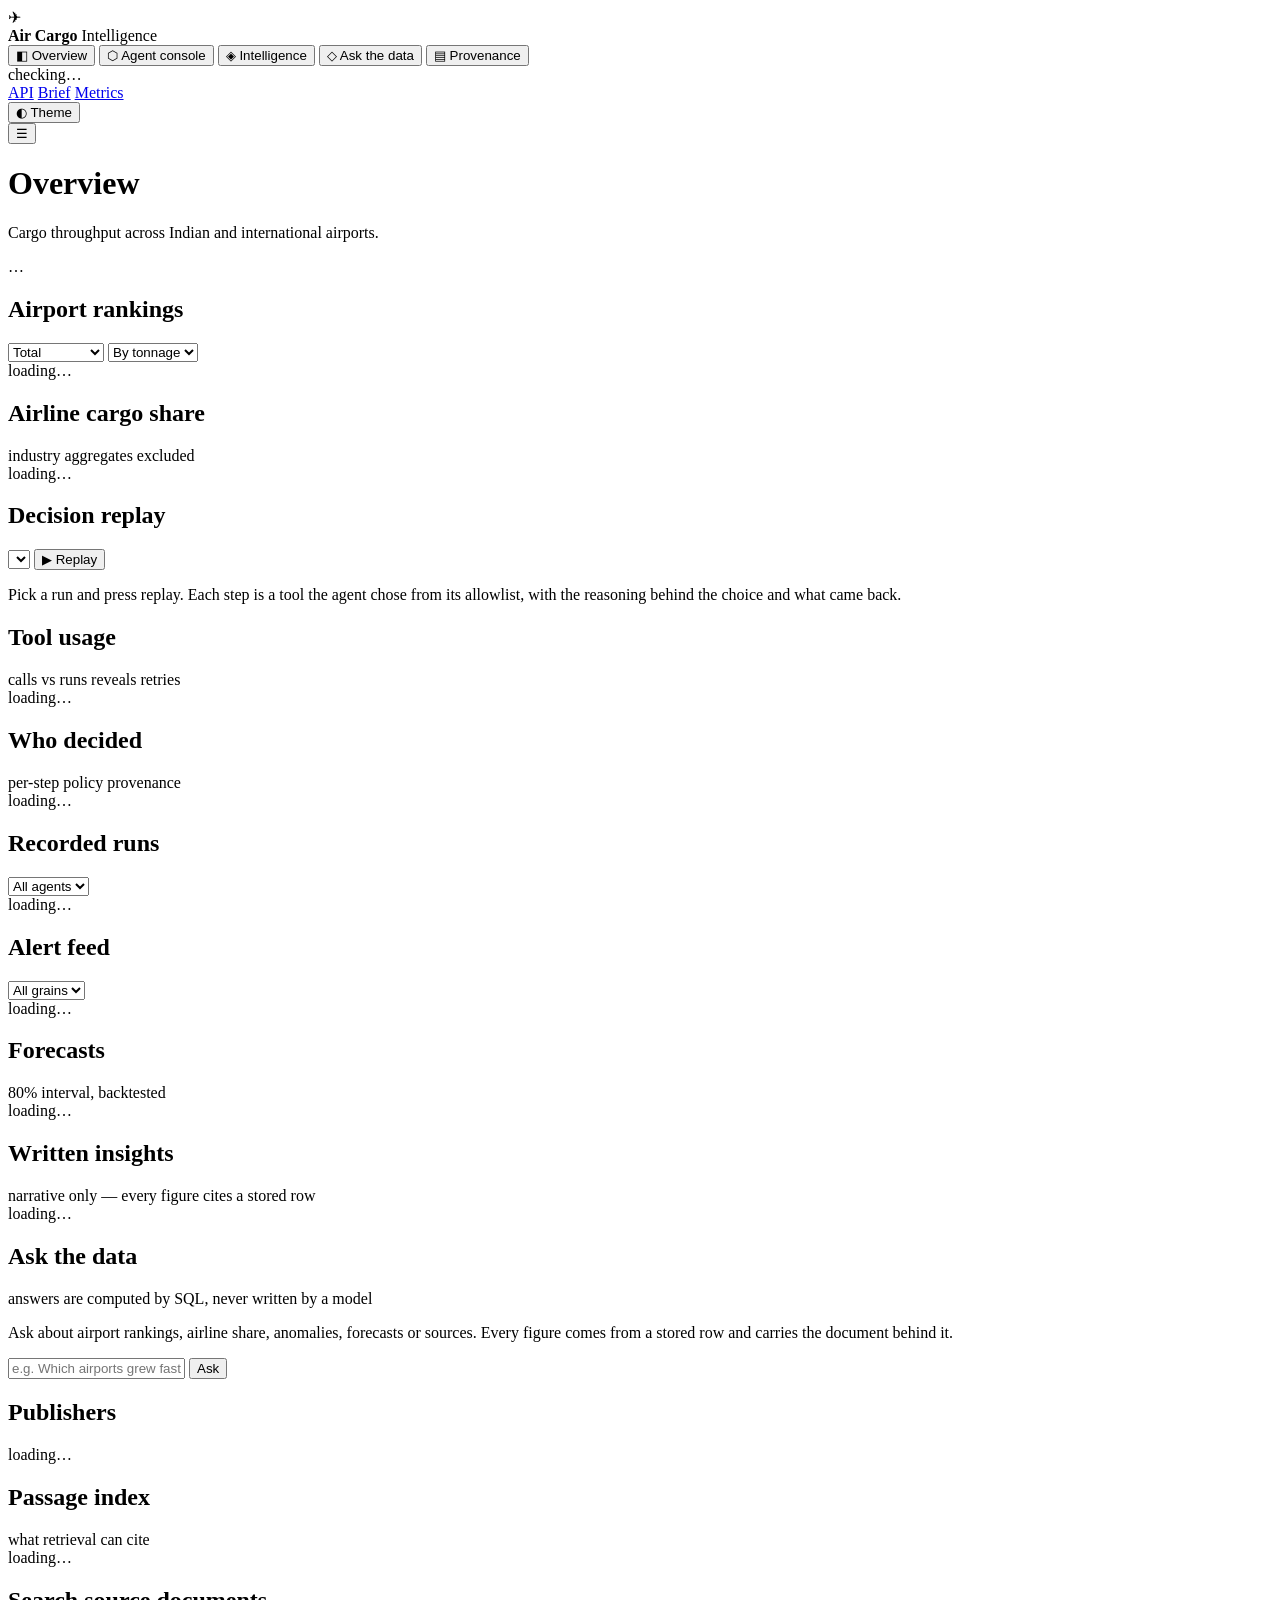
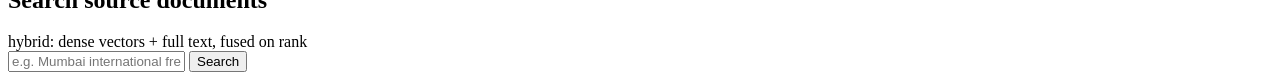
==== web/index.html @ 2fc47da9 "Rebuild the dashboard around the agent console The interface showed six panels of results and nothin" ====
<!doctype html>
<html lang="en" data-theme="dark">
<head>
<meta charset="utf-8">
<meta name="viewport" content="width=device-width, initial-scale=1">
<title>Air Cargo Intelligence</title>
<meta name="description" content="Agentic analytics over Indian and international air-cargo data, with source-cited answers.">
<link rel="stylesheet" href="/static/styles.css">
<link rel="icon" href="data:image/svg+xml,<svg xmlns='http://www.w3.org/2000/svg' viewBox='0 0 32 32'><text y='26' font-size='26'>✈</text></svg>">
</head>
<body>

<div class="shell">
  <div class="scrim" id="scrim" hidden></div>

  <!-- ------------------------------------------------------ sidebar -->
  <aside class="rail">
    <div class="brand">
      <div class="brand-mark">✈</div>
      <div class="brand-text">
        <strong>Air Cargo</strong>
        <span>Intelligence</span>
      </div>
    </div>

    <nav class="nav" id="nav">
      <button class="nav-item is-active" data-view="overview">
        <span class="nav-ico">◧</span> Overview
      </button>
      <button class="nav-item" data-view="agents">
        <span class="nav-ico">⬡</span> Agent console
        <span class="nav-tag" id="nav-agent-count"></span>
      </button>
      <button class="nav-item" data-view="intel">
        <span class="nav-ico">◈</span> Intelligence
        <span class="nav-tag" id="nav-alert-count"></span>
      </button>
      <button class="nav-item" data-view="ask">
        <span class="nav-ico">◇</span> Ask the data
      </button>
      <button class="nav-item" data-view="sources">
        <span class="nav-ico">▤</span> Provenance
      </button>
    </nav>

    <div class="rail-foot">
      <div class="pipeline-chip" id="pipeline-chip">
        <span class="dot"></span><span id="pipeline-label">checking…</span>
      </div>
      <div class="rail-links">
        <a href="/docs" target="_blank" rel="noopener">API</a>
        <a href="/api/v1/reports/brief" target="_blank" rel="noopener">Brief</a>
        <a href="/metrics" target="_blank" rel="noopener">Metrics</a>
      </div>
      <button class="theme-btn" id="theme-toggle" title="Toggle theme">◐ Theme</button>
    </div>
  </aside>

  <!-- --------------------------------------------------------- main -->
  <main class="main">

    <header class="topbar">
      <button class="menu-btn" id="menu-btn" aria-label="Toggle navigation">☰</button>
      <div>
        <h1 id="view-title">Overview</h1>
        <p class="view-sub" id="view-sub">Cargo throughput across Indian and international airports.</p>
      </div>
      <div class="freshness" id="freshness">…</div>
    </header>

    <!-- ============================================ OVERVIEW ======= -->
    <section class="view is-active" data-view="overview">
      <div class="kpis" id="kpis"></div>

      <div class="grid two">
        <article class="panel">
          <header class="panel-head">
            <h2>Airport rankings</h2>
            <div class="controls">
              <select id="rank-direction" class="sel">
                <option value="TOTAL">Total</option>
                <option value="INTERNATIONAL">International</option>
                <option value="DOMESTIC">Domestic</option>
              </select>
              <select id="rank-order" class="sel">
                <option value="tonnage">By tonnage</option>
                <option value="growth">By growth</option>
              </select>
            </div>
          </header>
          <div class="panel-body flush" id="rankings"><div class="loading">loading…</div></div>
          <footer class="panel-foot" id="rank-note"></footer>
        </article>

        <article class="panel">
          <header class="panel-head">
            <h2>Airline cargo share</h2>
            <span class="hint">industry aggregates excluded</span>
          </header>
          <div class="panel-body" id="airline-chart"><div class="loading">loading…</div></div>
        </article>
      </div>
    </section>

    <!-- ======================================== AGENT CONSOLE ======= -->
    <section class="view" data-view="agents">

      <div class="console-strip" id="agent-totals"></div>

      <div class="grid replay">
        <article class="panel replay-panel">
          <header class="panel-head">
            <h2>Decision replay</h2>
            <div class="controls">
              <select id="replay-run" class="sel"></select>
              <button class="btn primary" id="replay-btn">▶ Replay</button>
            </div>
          </header>
          <div class="panel-body replay-body">
            <div class="replay-goal" id="replay-goal">
              <p class="empty">Pick a run and press replay. Each step is a tool the agent
              chose from its allowlist, with the reasoning behind the choice and what came back.</p>
            </div>
            <ol class="steps" id="replay-steps"></ol>
          </div>
          <footer class="panel-foot" id="replay-foot"></footer>
        </article>

        <div class="stack">
          <article class="panel">
            <header class="panel-head"><h2>Tool usage</h2>
              <span class="hint">calls vs runs reveals retries</span></header>
            <div class="panel-body flush" id="tool-stats"><div class="loading">loading…</div></div>
          </article>
          <article class="panel">
            <header class="panel-head"><h2>Who decided</h2>
              <span class="hint">per-step policy provenance</span></header>
            <div class="panel-body" id="policy-stats"><div class="loading">loading…</div></div>
          </article>
        </div>
      </div>

      <article class="panel">
        <header class="panel-head">
          <h2>Recorded runs</h2>
          <div class="controls">
            <select id="run-agent" class="sel"><option value="">All agents</option></select>
          </div>
        </header>
        <div class="panel-body flush" id="run-list"><div class="loading">loading…</div></div>
      </article>
    </section>

    <!-- ========================================= INTELLIGENCE ======= -->
    <section class="view" data-view="intel">
      <div class="grid two">
        <article class="panel">
          <header class="panel-head">
            <h2>Alert feed</h2>
            <div class="controls">
              <select id="alert-grain" class="sel">
                <option value="">All grains</option>
                <option value="AIRPORT">Airport</option>
                <option value="AIRLINE">Airline</option>
              </select>
            </div>
          </header>
          <div class="panel-body flush" id="alerts"><div class="loading">loading…</div></div>
        </article>

        <article class="panel">
          <header class="panel-head">
            <h2>Forecasts</h2>
            <span class="hint">80% interval, backtested</span>
          </header>
          <div class="panel-body flush" id="forecasts"><div class="loading">loading…</div></div>
        </article>
      </div>

      <article class="panel">
        <header class="panel-head"><h2>Written insights</h2>
          <span class="hint">narrative only — every figure cites a stored row</span></header>
        <div class="panel-body flush" id="insights"><div class="loading">loading…</div></div>
      </article>
    </section>

    <!-- ================================================== ASK ======= -->
    <section class="view" data-view="ask">
      <article class="panel tall">
        <header class="panel-head">
          <h2>Ask the data</h2>
          <span class="hint">answers are computed by SQL, never written by a model</span>
        </header>
        <div class="panel-body chat-body">
          <div class="chat-log" id="chat-log">
            <div class="msg bot">
              <p>Ask about airport rankings, airline share, anomalies, forecasts or sources.
              Every figure comes from a stored row and carries the document behind it.</p>
            </div>
          </div>
          <div class="suggestions" id="suggestions"></div>
          <form class="chat-input" id="chat-form">
            <input id="chat-input" autocomplete="off"
                   placeholder="e.g. Which airports grew fastest?">
            <button class="btn primary" type="submit">Ask</button>
          </form>
        </div>
      </article>
    </section>

    <!-- =========================================== PROVENANCE ======= -->
    <section class="view" data-view="sources">
      <div class="grid two">
        <article class="panel">
          <header class="panel-head"><h2>Publishers</h2></header>
          <div class="panel-body flush" id="sources"><div class="loading">loading…</div></div>
        </article>
        <article class="panel">
          <header class="panel-head"><h2>Passage index</h2>
            <span class="hint">what retrieval can cite</span></header>
          <div class="panel-body flush" id="index-stats"><div class="loading">loading…</div></div>
        </article>
      </div>

      <article class="panel">
        <header class="panel-head">
          <h2>Search source documents</h2>
          <span class="hint">hybrid: dense vectors + full text, fused on rank</span>
        </header>
        <div class="panel-body">
          <form class="chat-input" id="search-form">
            <input id="search-input" autocomplete="off"
                   placeholder="e.g. Mumbai international freight">
            <button class="btn" type="submit">Search</button>
          </form>
          <div id="search-results"></div>
        </div>
      </article>
    </section>

  </main>
</div>

<script src="/static/app.js"></script>
</body>
</html>
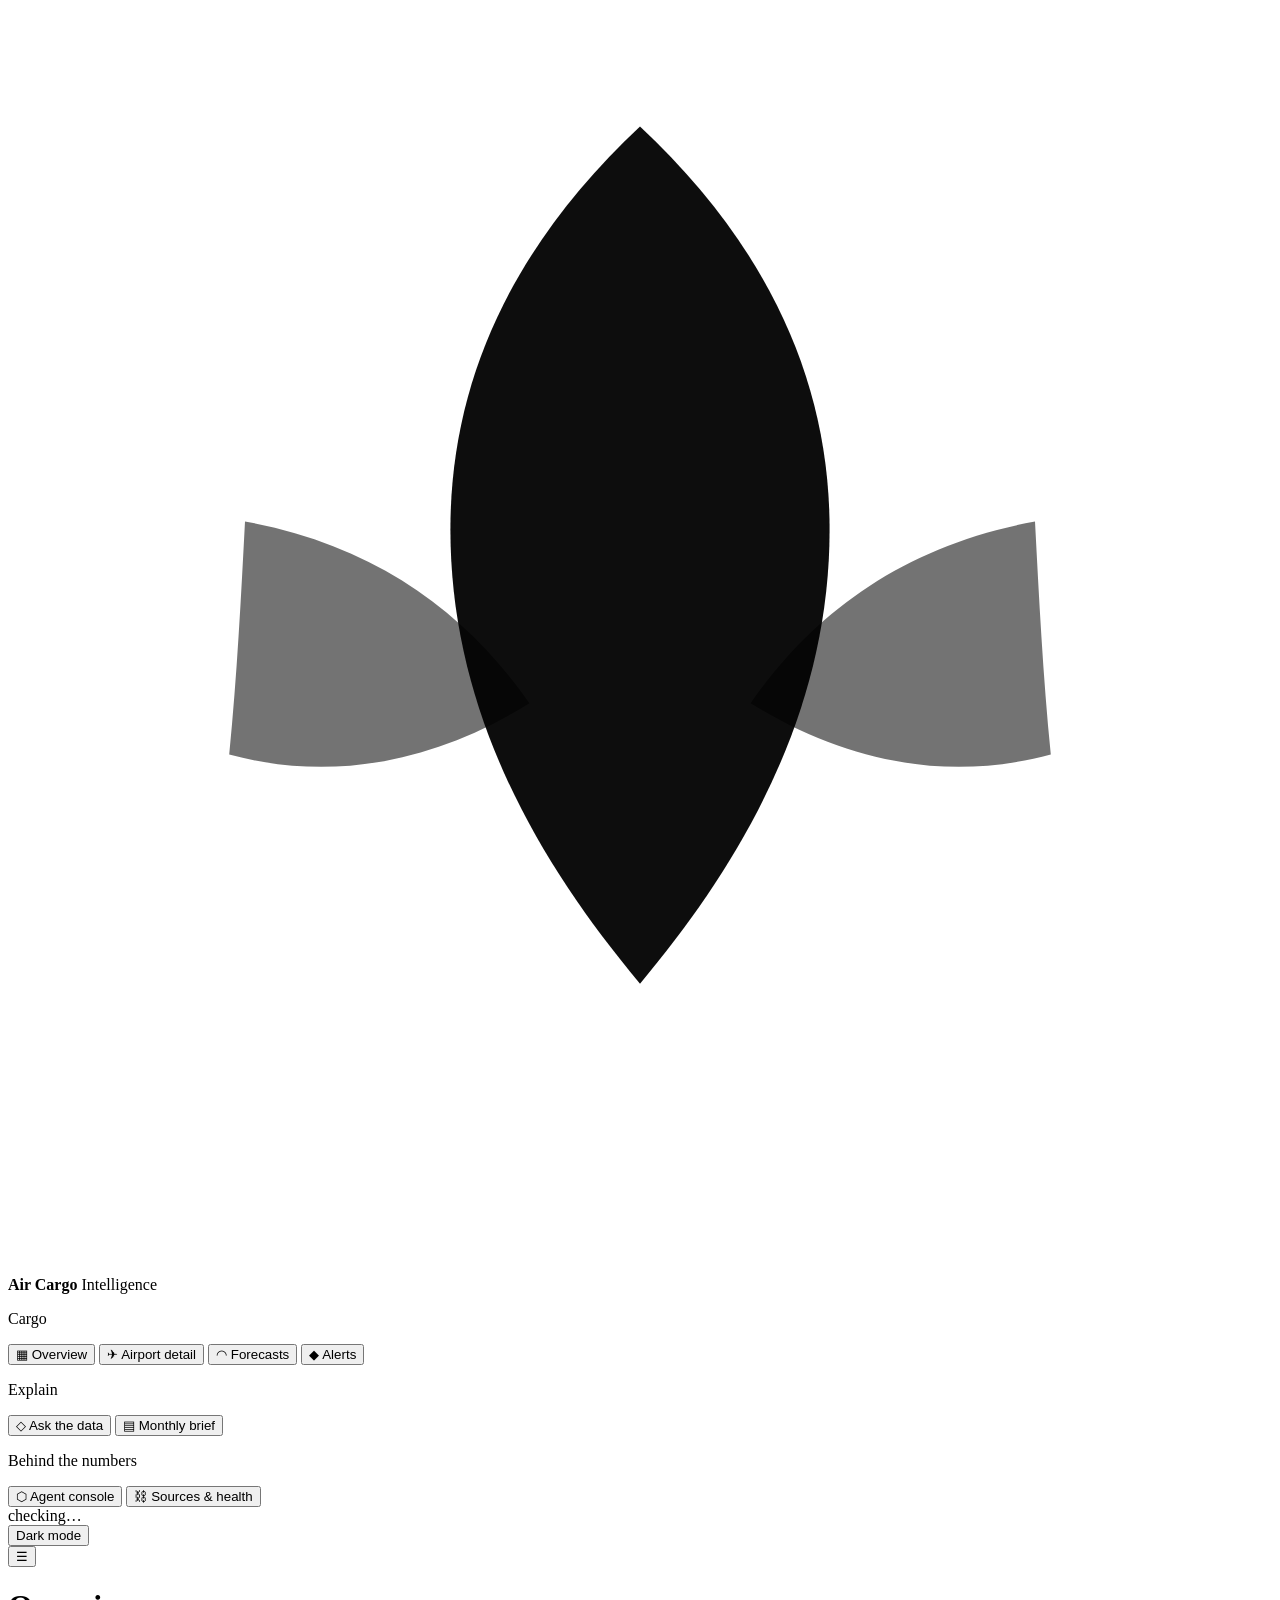
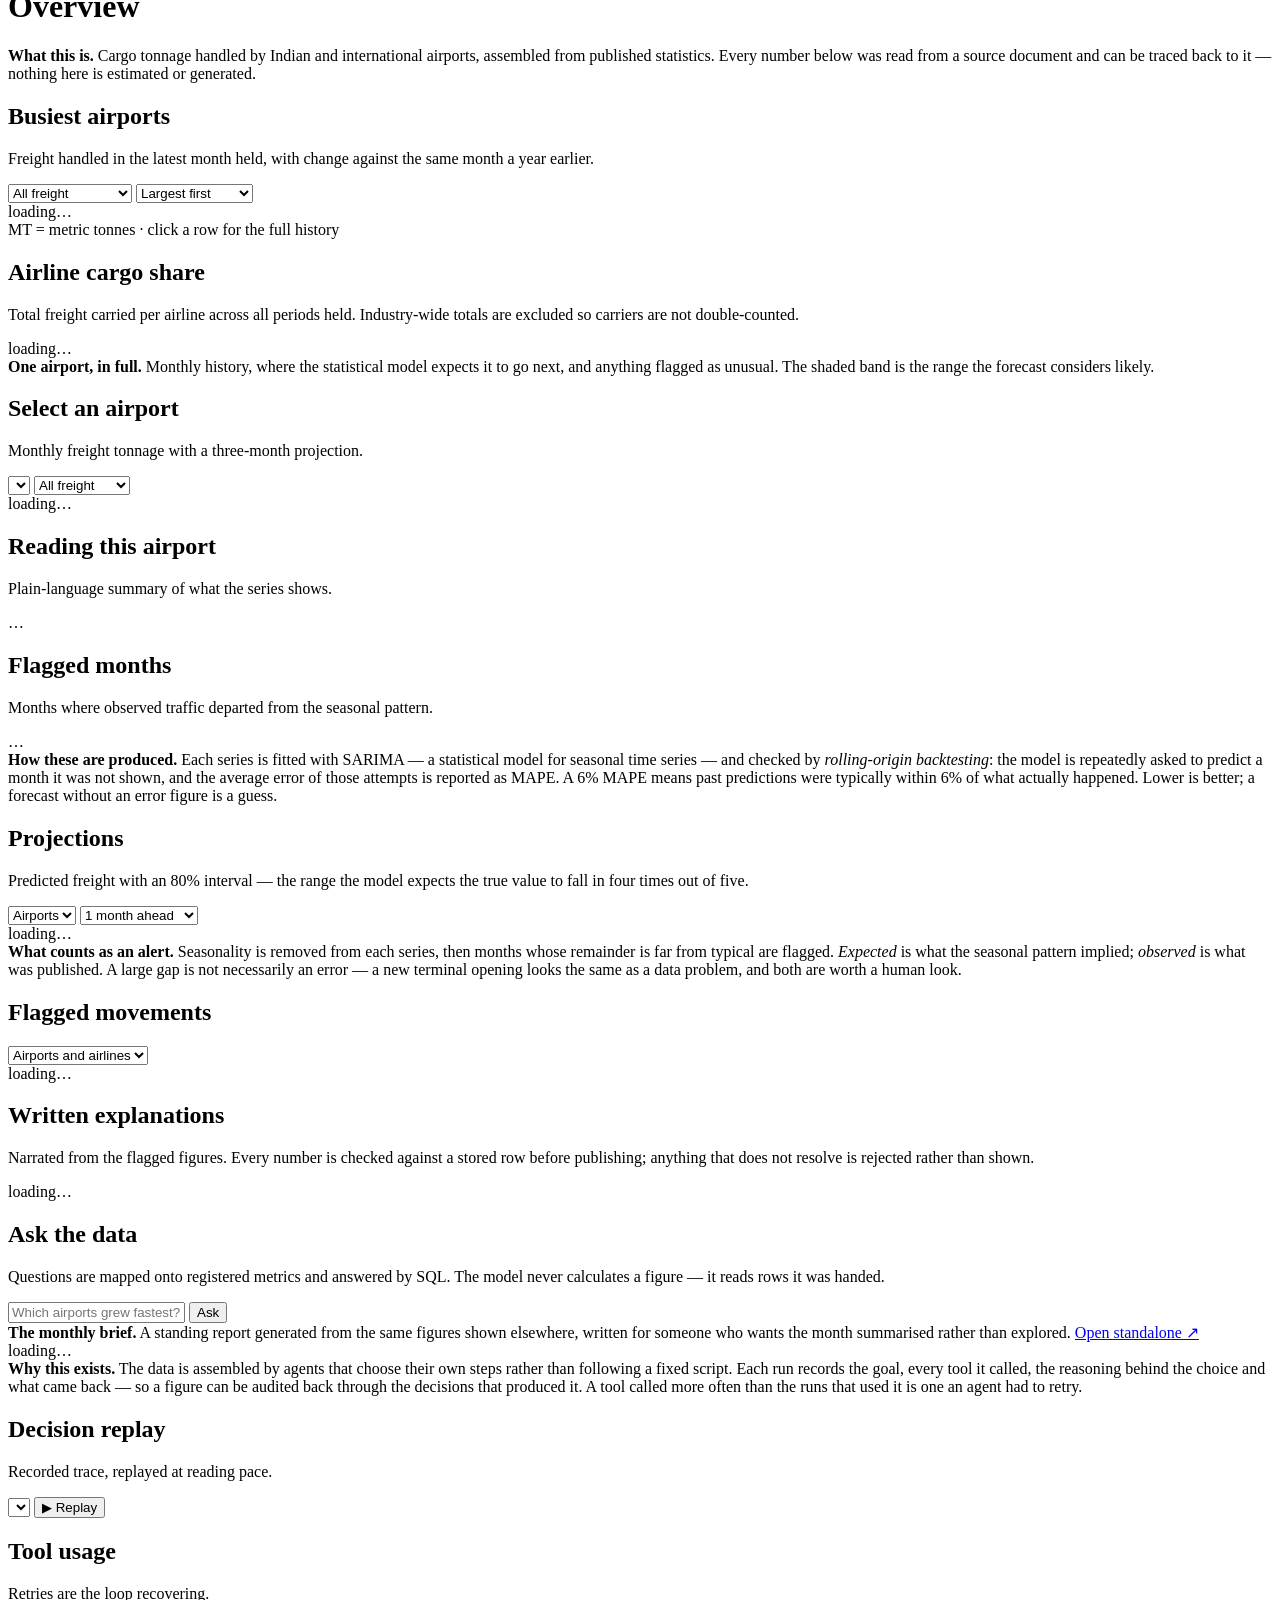
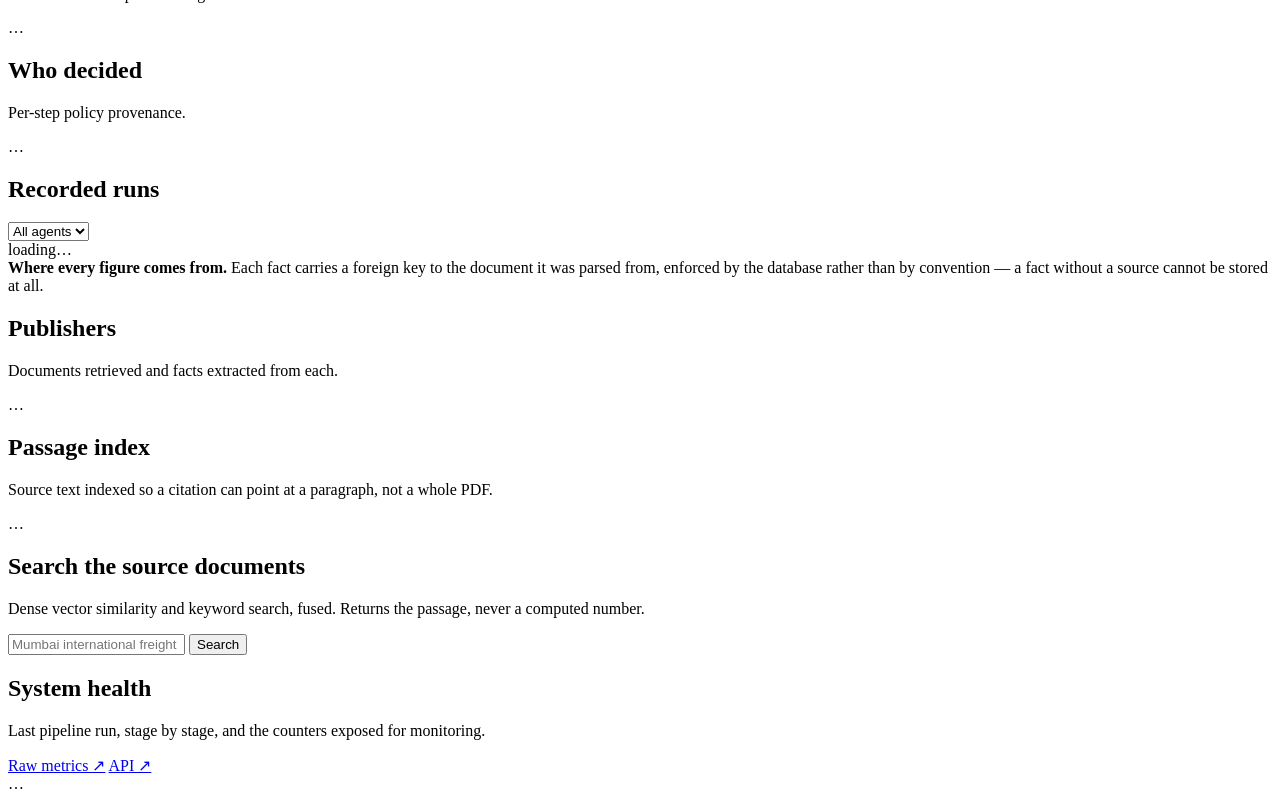
==== commit 556ec51a: "Rebuild the interface around what the numbers mean The dashboard presented figures with no statement" ====
--- a/web/index.html
+++ b/web/index.html
@@ -1,10 +1,10 @@
 <!doctype html>
-<html lang="en" data-theme="dark">
+<html lang="en" data-theme="light">
 <head>
 <meta charset="utf-8">
 <meta name="viewport" content="width=device-width, initial-scale=1">
 <title>Air Cargo Intelligence</title>
-<meta name="description" content="Agentic analytics over Indian and international air-cargo data, with source-cited answers.">
+<meta name="description" content="Air-cargo throughput, forecasts and anomalies for Indian airports, every figure traced to the document it came from.">
 <link rel="stylesheet" href="/static/styles.css">
 <link rel="icon" href="data:image/svg+xml,<svg xmlns='http://www.w3.org/2000/svg' viewBox='0 0 32 32'><text y='26' font-size='26'>✈</text></svg>">
 </head>
@@ -13,10 +13,16 @@
 <div class="shell">
   <div class="scrim" id="scrim" hidden></div>
 
-  <!-- ------------------------------------------------------ sidebar -->
-  <aside class="rail">
+  <!-- ------------------------------------------------------- sidebar -->
+  <aside class="rail" id="rail">
     <div class="brand">
-      <div class="brand-mark">✈</div>
+      <div class="brand-mark" aria-hidden="true">
+        <svg viewBox="0 0 32 32" fill="none">
+          <path d="M16 3c3.2 3 4.8 6.4 4.8 10.2 0 4.6-2.2 8.4-4.8 11.5-2.6-3.1-4.8-6.9-4.8-11.5C11.2 9.4 12.8 6 16 3Z" fill="currentColor" opacity=".95"/>
+          <path d="M6 13c3.3.6 5.6 2.3 7.2 4.6-2.4 1.5-5 2-7.6 1.3.2-2 .3-4 .4-5.9Z" fill="currentColor" opacity=".55"/>
+          <path d="M26 13c-3.3.6-5.6 2.3-7.2 4.6 2.4 1.5 5 2 7.6 1.3-.2-2-.3-4-.4-5.9Z" fill="currentColor" opacity=".55"/>
+        </svg>
+      </div>
       <div class="brand-text">
         <strong>Air Cargo</strong>
         <span>Intelligence</span>
@@ -24,22 +30,37 @@
     </div>
 
     <nav class="nav" id="nav">
+      <p class="nav-group">Cargo</p>
       <button class="nav-item is-active" data-view="overview">
-        <span class="nav-ico">◧</span> Overview
-      </button>
+        <span class="nav-ico">▦</span> Overview
+      </button>
+      <button class="nav-item" data-view="airport">
+        <span class="nav-ico">✈</span> Airport detail
+      </button>
+      <button class="nav-item" data-view="forecast">
+        <span class="nav-ico">◠</span> Forecasts
+        <span class="nav-tag" id="nav-forecast-count"></span>
+      </button>
+      <button class="nav-item" data-view="alerts">
+        <span class="nav-ico">◆</span> Alerts
+        <span class="nav-tag warn" id="nav-alert-count"></span>
+      </button>
+
+      <p class="nav-group">Explain</p>
+      <button class="nav-item" data-view="ask">
+        <span class="nav-ico">◇</span> Ask the data
+      </button>
+      <button class="nav-item" data-view="brief">
+        <span class="nav-ico">▤</span> Monthly brief
+      </button>
+
+      <p class="nav-group">Behind the numbers</p>
       <button class="nav-item" data-view="agents">
         <span class="nav-ico">⬡</span> Agent console
         <span class="nav-tag" id="nav-agent-count"></span>
       </button>
-      <button class="nav-item" data-view="intel">
-        <span class="nav-ico">◈</span> Intelligence
-        <span class="nav-tag" id="nav-alert-count"></span>
-      </button>
-      <button class="nav-item" data-view="ask">
-        <span class="nav-ico">◇</span> Ask the data
-      </button>
       <button class="nav-item" data-view="sources">
-        <span class="nav-ico">▤</span> Provenance
+        <span class="nav-ico">⛓</span> Sources &amp; health
       </button>
     </nav>
 
@@ -47,80 +68,238 @@
       <div class="pipeline-chip" id="pipeline-chip">
         <span class="dot"></span><span id="pipeline-label">checking…</span>
       </div>
-      <div class="rail-links">
-        <a href="/docs" target="_blank" rel="noopener">API</a>
-        <a href="/api/v1/reports/brief" target="_blank" rel="noopener">Brief</a>
-        <a href="/metrics" target="_blank" rel="noopener">Metrics</a>
-      </div>
-      <button class="theme-btn" id="theme-toggle" title="Toggle theme">◐ Theme</button>
+      <button class="theme-btn" id="theme-toggle">
+        <span id="theme-label">Dark mode</span>
+      </button>
     </div>
   </aside>
 
-  <!-- --------------------------------------------------------- main -->
+  <!-- ---------------------------------------------------------- main -->
   <main class="main">
 
     <header class="topbar">
       <button class="menu-btn" id="menu-btn" aria-label="Toggle navigation">☰</button>
-      <div>
+      <div class="topbar-text">
         <h1 id="view-title">Overview</h1>
-        <p class="view-sub" id="view-sub">Cargo throughput across Indian and international airports.</p>
-      </div>
-      <div class="freshness" id="freshness">…</div>
+        <p class="view-sub" id="view-sub"></p>
+      </div>
+      <div class="freshness" id="freshness"></div>
     </header>
 
-    <!-- ============================================ OVERVIEW ======= -->
+    <!-- ========================================== OVERVIEW ========== -->
     <section class="view is-active" data-view="overview">
+
+      <div class="explainer">
+        <strong>What this is.</strong> Cargo tonnage handled by Indian and
+        international airports, assembled from published statistics. Every
+        number below was read from a source document and can be traced back
+        to it — nothing here is estimated or generated.
+      </div>
+
       <div class="kpis" id="kpis"></div>
 
       <div class="grid two">
         <article class="panel">
           <header class="panel-head">
-            <h2>Airport rankings</h2>
+            <div>
+              <h2>Busiest airports</h2>
+              <p class="panel-sub">Freight handled in the latest month held, with change against the same month a year earlier.</p>
+            </div>
             <div class="controls">
-              <select id="rank-direction" class="sel">
-                <option value="TOTAL">Total</option>
-                <option value="INTERNATIONAL">International</option>
-                <option value="DOMESTIC">Domestic</option>
+              <select id="rank-direction" class="sel" aria-label="Traffic direction">
+                <option value="TOTAL">All freight</option>
+                <option value="INTERNATIONAL">International only</option>
+                <option value="DOMESTIC">Domestic only</option>
               </select>
-              <select id="rank-order" class="sel">
-                <option value="tonnage">By tonnage</option>
-                <option value="growth">By growth</option>
+              <select id="rank-order" class="sel" aria-label="Sort order">
+                <option value="tonnage">Largest first</option>
+                <option value="growth">Fastest growing</option>
               </select>
             </div>
           </header>
           <div class="panel-body flush" id="rankings"><div class="loading">loading…</div></div>
-          <footer class="panel-foot" id="rank-note"></footer>
+          <footer class="panel-foot"><span class="unit">MT = metric tonnes</span> · click a row for the full history</footer>
         </article>
 
         <article class="panel">
           <header class="panel-head">
-            <h2>Airline cargo share</h2>
-            <span class="hint">industry aggregates excluded</span>
+            <div>
+              <h2>Airline cargo share</h2>
+              <p class="panel-sub">Total freight carried per airline across all periods held. Industry-wide totals are excluded so carriers are not double-counted.</p>
+            </div>
           </header>
           <div class="panel-body" id="airline-chart"><div class="loading">loading…</div></div>
         </article>
       </div>
     </section>
 
-    <!-- ======================================== AGENT CONSOLE ======= -->
+    <!-- ==================================== AIRPORT DETAIL ========== -->
+    <section class="view" data-view="airport">
+      <div class="explainer">
+        <strong>One airport, in full.</strong> Monthly history, where the
+        statistical model expects it to go next, and anything flagged as
+        unusual. The shaded band is the range the forecast considers likely.
+      </div>
+
+      <article class="panel">
+        <header class="panel-head">
+          <div>
+            <h2 id="airport-title">Select an airport</h2>
+            <p class="panel-sub" id="airport-sub">Monthly freight tonnage with a three-month projection.</p>
+          </div>
+          <div class="controls">
+            <select id="airport-pick" class="sel" aria-label="Airport"></select>
+            <select id="airport-direction" class="sel" aria-label="Direction">
+              <option value="TOTAL">All freight</option>
+              <option value="INTERNATIONAL">International</option>
+              <option value="DOMESTIC">Domestic</option>
+            </select>
+          </div>
+        </header>
+        <div class="panel-body">
+          <div class="chart-wrap" id="airport-chart"><div class="loading">loading…</div></div>
+          <div class="legend-row" id="airport-legend"></div>
+        </div>
+        <footer class="panel-foot" id="airport-foot"></footer>
+      </article>
+
+      <div class="grid two">
+        <article class="panel">
+          <header class="panel-head"><div><h2>Reading this airport</h2>
+            <p class="panel-sub">Plain-language summary of what the series shows.</p></div></header>
+          <div class="panel-body" id="airport-summary"><div class="loading">…</div></div>
+        </article>
+        <article class="panel">
+          <header class="panel-head"><div><h2>Flagged months</h2>
+            <p class="panel-sub">Months where observed traffic departed from the seasonal pattern.</p></div></header>
+          <div class="panel-body flush" id="airport-alerts"><div class="loading">…</div></div>
+        </article>
+      </div>
+    </section>
+
+    <!-- ========================================= FORECASTS ========== -->
+    <section class="view" data-view="forecast">
+      <div class="explainer">
+        <strong>How these are produced.</strong> Each series is fitted with
+        SARIMA — a statistical model for seasonal time series — and checked
+        by <em>rolling-origin backtesting</em>: the model is repeatedly asked
+        to predict a month it was not shown, and the average error of those
+        attempts is reported as MAPE. A 6% MAPE means past predictions were
+        typically within 6% of what actually happened. Lower is better; a
+        forecast without an error figure is a guess.
+      </div>
+
+      <div class="kpis" id="forecast-kpis"></div>
+
+      <article class="panel">
+        <header class="panel-head">
+          <div><h2>Projections</h2>
+            <p class="panel-sub">Predicted freight with an 80% interval — the range the model expects the true value to fall in four times out of five.</p></div>
+          <div class="controls">
+            <select id="fc-grain" class="sel" aria-label="Grain">
+              <option value="AIRPORT">Airports</option>
+              <option value="AIRLINE">Airlines</option>
+            </select>
+            <select id="fc-horizon" class="sel" aria-label="Horizon">
+              <option value="1">1 month ahead</option>
+              <option value="2">2 months ahead</option>
+              <option value="3">3 months ahead</option>
+            </select>
+          </div>
+        </header>
+        <div class="panel-body flush" id="forecasts"><div class="loading">loading…</div></div>
+      </article>
+    </section>
+
+    <!-- ============================================ ALERTS ========== -->
+    <section class="view" data-view="alerts">
+      <div class="explainer">
+        <strong>What counts as an alert.</strong> Seasonality is removed from
+        each series, then months whose remainder is far from typical are
+        flagged. <em>Expected</em> is what the seasonal pattern implied;
+        <em>observed</em> is what was published. A large gap is not
+        necessarily an error — a new terminal opening looks the same as a
+        data problem, and both are worth a human look.
+      </div>
+
+      <article class="panel">
+        <header class="panel-head">
+          <div><h2>Flagged movements</h2>
+            <p class="panel-sub" id="alert-sub"></p></div>
+          <div class="controls">
+            <select id="alert-grain" class="sel" aria-label="Grain">
+              <option value="">Airports and airlines</option>
+              <option value="AIRPORT">Airports only</option>
+              <option value="AIRLINE">Airlines only</option>
+            </select>
+          </div>
+        </header>
+        <div class="panel-body flush" id="alerts"><div class="loading">loading…</div></div>
+      </article>
+
+      <article class="panel">
+        <header class="panel-head"><div><h2>Written explanations</h2>
+          <p class="panel-sub">Narrated from the flagged figures. Every number is checked against a stored row before publishing; anything that does not resolve is rejected rather than shown.</p></div></header>
+        <div class="panel-body flush" id="insights"><div class="loading">loading…</div></div>
+      </article>
+    </section>
+
+    <!-- =============================================== ASK ========== -->
+    <section class="view" data-view="ask">
+      <article class="panel tall">
+        <header class="panel-head">
+          <div><h2>Ask the data</h2>
+            <p class="panel-sub">Questions are mapped onto registered metrics and answered by SQL. The model never calculates a figure — it reads rows it was handed.</p></div>
+        </header>
+        <div class="panel-body chat-body">
+          <div class="chat-log" id="chat-log"></div>
+          <div class="suggestions" id="suggestions"></div>
+          <form class="chat-input" id="chat-form">
+            <input id="chat-input" autocomplete="off" placeholder="Which airports grew fastest?">
+            <button class="btn primary" type="submit">Ask</button>
+          </form>
+        </div>
+      </article>
+    </section>
+
+    <!-- ============================================= BRIEF ========== -->
+    <section class="view" data-view="brief">
+      <div class="explainer">
+        <strong>The monthly brief.</strong> A standing report generated from
+        the same figures shown elsewhere, written for someone who wants the
+        month summarised rather than explored.
+        <a href="/api/v1/reports/brief" target="_blank" rel="noopener">Open standalone ↗</a>
+      </div>
+      <article class="panel">
+        <div class="panel-body brief-body" id="brief"><div class="loading">loading…</div></div>
+      </article>
+    </section>
+
+    <!-- ==================================== AGENT CONSOLE ========== -->
     <section class="view" data-view="agents">
+      <div class="explainer">
+        <strong>Why this exists.</strong> The data is assembled by agents that
+        choose their own steps rather than following a fixed script. Each run
+        records the goal, every tool it called, the reasoning behind the
+        choice and what came back — so a figure can be audited back through
+        the decisions that produced it. A tool called more often than the runs
+        that used it is one an agent had to retry.
+      </div>
 
       <div class="console-strip" id="agent-totals"></div>
 
       <div class="grid replay">
         <article class="panel replay-panel">
           <header class="panel-head">
-            <h2>Decision replay</h2>
+            <div><h2>Decision replay</h2>
+              <p class="panel-sub">Recorded trace, replayed at reading pace.</p></div>
             <div class="controls">
-              <select id="replay-run" class="sel"></select>
+              <select id="replay-run" class="sel" aria-label="Run"></select>
               <button class="btn primary" id="replay-btn">▶ Replay</button>
             </div>
           </header>
           <div class="panel-body replay-body">
-            <div class="replay-goal" id="replay-goal">
-              <p class="empty">Pick a run and press replay. Each step is a tool the agent
-              chose from its allowlist, with the reasoning behind the choice and what came back.</p>
-            </div>
+            <div class="replay-goal" id="replay-goal"></div>
             <ol class="steps" id="replay-steps"></ol>
           </div>
           <footer class="panel-foot" id="replay-foot"></footer>
@@ -128,114 +307,71 @@
 
         <div class="stack">
           <article class="panel">
-            <header class="panel-head"><h2>Tool usage</h2>
-              <span class="hint">calls vs runs reveals retries</span></header>
-            <div class="panel-body flush" id="tool-stats"><div class="loading">loading…</div></div>
+            <header class="panel-head"><div><h2>Tool usage</h2>
+              <p class="panel-sub">Retries are the loop recovering.</p></div></header>
+            <div class="panel-body flush" id="tool-stats"><div class="loading">…</div></div>
           </article>
           <article class="panel">
-            <header class="panel-head"><h2>Who decided</h2>
-              <span class="hint">per-step policy provenance</span></header>
-            <div class="panel-body" id="policy-stats"><div class="loading">loading…</div></div>
+            <header class="panel-head"><div><h2>Who decided</h2>
+              <p class="panel-sub">Per-step policy provenance.</p></div></header>
+            <div class="panel-body" id="policy-stats"><div class="loading">…</div></div>
           </article>
         </div>
       </div>
 
       <article class="panel">
         <header class="panel-head">
-          <h2>Recorded runs</h2>
+          <div><h2>Recorded runs</h2></div>
           <div class="controls">
-            <select id="run-agent" class="sel"><option value="">All agents</option></select>
+            <select id="run-agent" class="sel" aria-label="Agent"><option value="">All agents</option></select>
           </div>
         </header>
         <div class="panel-body flush" id="run-list"><div class="loading">loading…</div></div>
       </article>
     </section>
 
-    <!-- ========================================= INTELLIGENCE ======= -->
-    <section class="view" data-view="intel">
+    <!-- ================================ SOURCES & HEALTH ========== -->
+    <section class="view" data-view="sources">
+      <div class="explainer">
+        <strong>Where every figure comes from.</strong> Each fact carries a
+        foreign key to the document it was parsed from, enforced by the
+        database rather than by convention — a fact without a source cannot
+        be stored at all.
+      </div>
+
       <div class="grid two">
         <article class="panel">
-          <header class="panel-head">
-            <h2>Alert feed</h2>
-            <div class="controls">
-              <select id="alert-grain" class="sel">
-                <option value="">All grains</option>
-                <option value="AIRPORT">Airport</option>
-                <option value="AIRLINE">Airline</option>
-              </select>
-            </div>
-          </header>
-          <div class="panel-body flush" id="alerts"><div class="loading">loading…</div></div>
-        </article>
-
-        <article class="panel">
-          <header class="panel-head">
-            <h2>Forecasts</h2>
-            <span class="hint">80% interval, backtested</span>
-          </header>
-          <div class="panel-body flush" id="forecasts"><div class="loading">loading…</div></div>
-        </article>
-      </div>
-
-      <article class="panel">
-        <header class="panel-head"><h2>Written insights</h2>
-          <span class="hint">narrative only — every figure cites a stored row</span></header>
-        <div class="panel-body flush" id="insights"><div class="loading">loading…</div></div>
-      </article>
-    </section>
-
-    <!-- ================================================== ASK ======= -->
-    <section class="view" data-view="ask">
-      <article class="panel tall">
-        <header class="panel-head">
-          <h2>Ask the data</h2>
-          <span class="hint">answers are computed by SQL, never written by a model</span>
-        </header>
-        <div class="panel-body chat-body">
-          <div class="chat-log" id="chat-log">
-            <div class="msg bot">
-              <p>Ask about airport rankings, airline share, anomalies, forecasts or sources.
-              Every figure comes from a stored row and carries the document behind it.</p>
-            </div>
-          </div>
-          <div class="suggestions" id="suggestions"></div>
-          <form class="chat-input" id="chat-form">
-            <input id="chat-input" autocomplete="off"
-                   placeholder="e.g. Which airports grew fastest?">
-            <button class="btn primary" type="submit">Ask</button>
-          </form>
-        </div>
-      </article>
-    </section>
-
-    <!-- =========================================== PROVENANCE ======= -->
-    <section class="view" data-view="sources">
-      <div class="grid two">
-        <article class="panel">
-          <header class="panel-head"><h2>Publishers</h2></header>
-          <div class="panel-body flush" id="sources"><div class="loading">loading…</div></div>
-        </article>
-        <article class="panel">
-          <header class="panel-head"><h2>Passage index</h2>
-            <span class="hint">what retrieval can cite</span></header>
-          <div class="panel-body flush" id="index-stats"><div class="loading">loading…</div></div>
-        </article>
-      </div>
-
-      <article class="panel">
-        <header class="panel-head">
-          <h2>Search source documents</h2>
-          <span class="hint">hybrid: dense vectors + full text, fused on rank</span>
-        </header>
+          <header class="panel-head"><div><h2>Publishers</h2>
+            <p class="panel-sub">Documents retrieved and facts extracted from each.</p></div></header>
+          <div class="panel-body flush" id="sources"><div class="loading">…</div></div>
+        </article>
+        <article class="panel">
+          <header class="panel-head"><div><h2>Passage index</h2>
+            <p class="panel-sub">Source text indexed so a citation can point at a paragraph, not a whole PDF.</p></div></header>
+          <div class="panel-body flush" id="index-stats"><div class="loading">…</div></div>
+        </article>
+      </div>
+
+      <article class="panel">
+        <header class="panel-head"><div><h2>Search the source documents</h2>
+          <p class="panel-sub">Dense vector similarity and keyword search, fused. Returns the passage, never a computed number.</p></div></header>
         <div class="panel-body">
           <form class="chat-input" id="search-form">
-            <input id="search-input" autocomplete="off"
-                   placeholder="e.g. Mumbai international freight">
+            <input id="search-input" autocomplete="off" placeholder="Mumbai international freight">
             <button class="btn" type="submit">Search</button>
           </form>
           <div id="search-results"></div>
         </div>
       </article>
+
+      <article class="panel">
+        <header class="panel-head"><div><h2>System health</h2>
+          <p class="panel-sub">Last pipeline run, stage by stage, and the counters exposed for monitoring.</p></div>
+          <div class="controls"><a class="btn" href="/metrics" target="_blank" rel="noopener">Raw metrics ↗</a>
+            <a class="btn" href="/docs" target="_blank" rel="noopener">API ↗</a></div>
+        </header>
+        <div class="panel-body" id="health"><div class="loading">…</div></div>
+      </article>
     </section>
 
   </main>
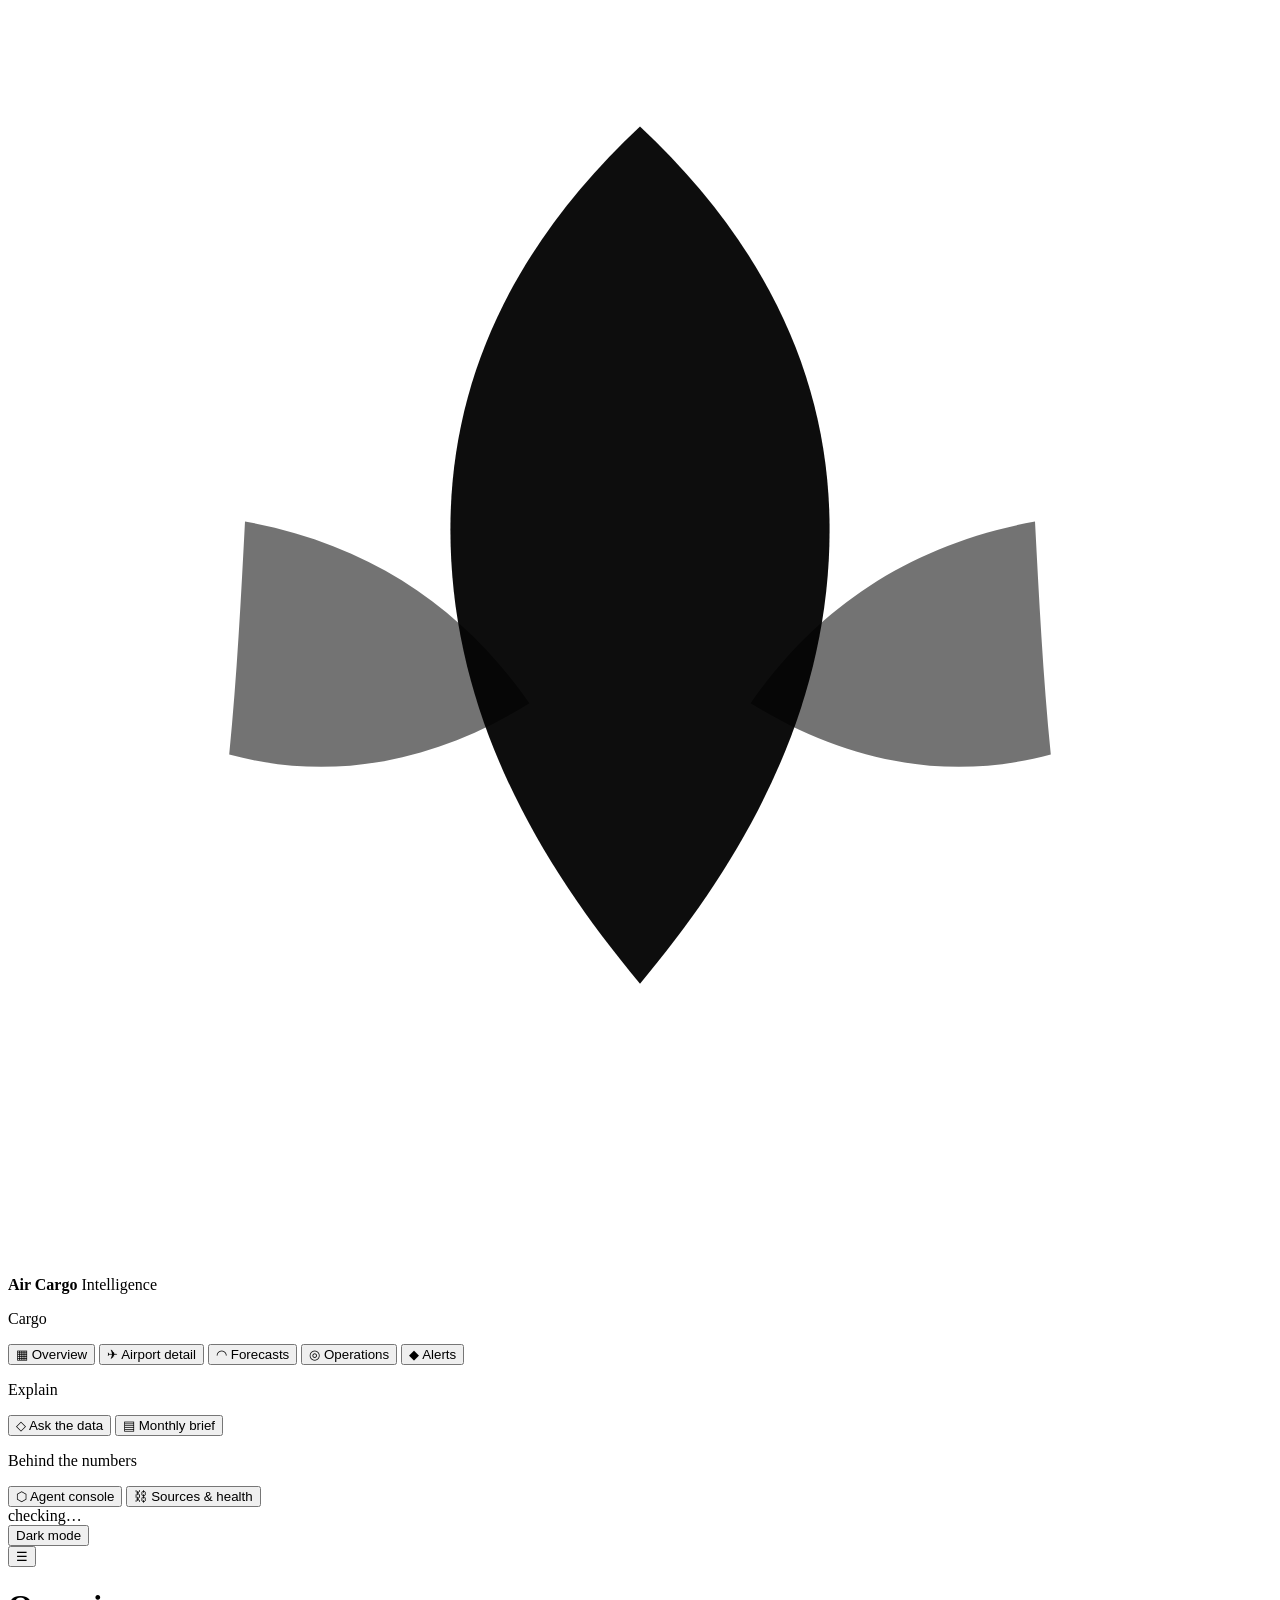
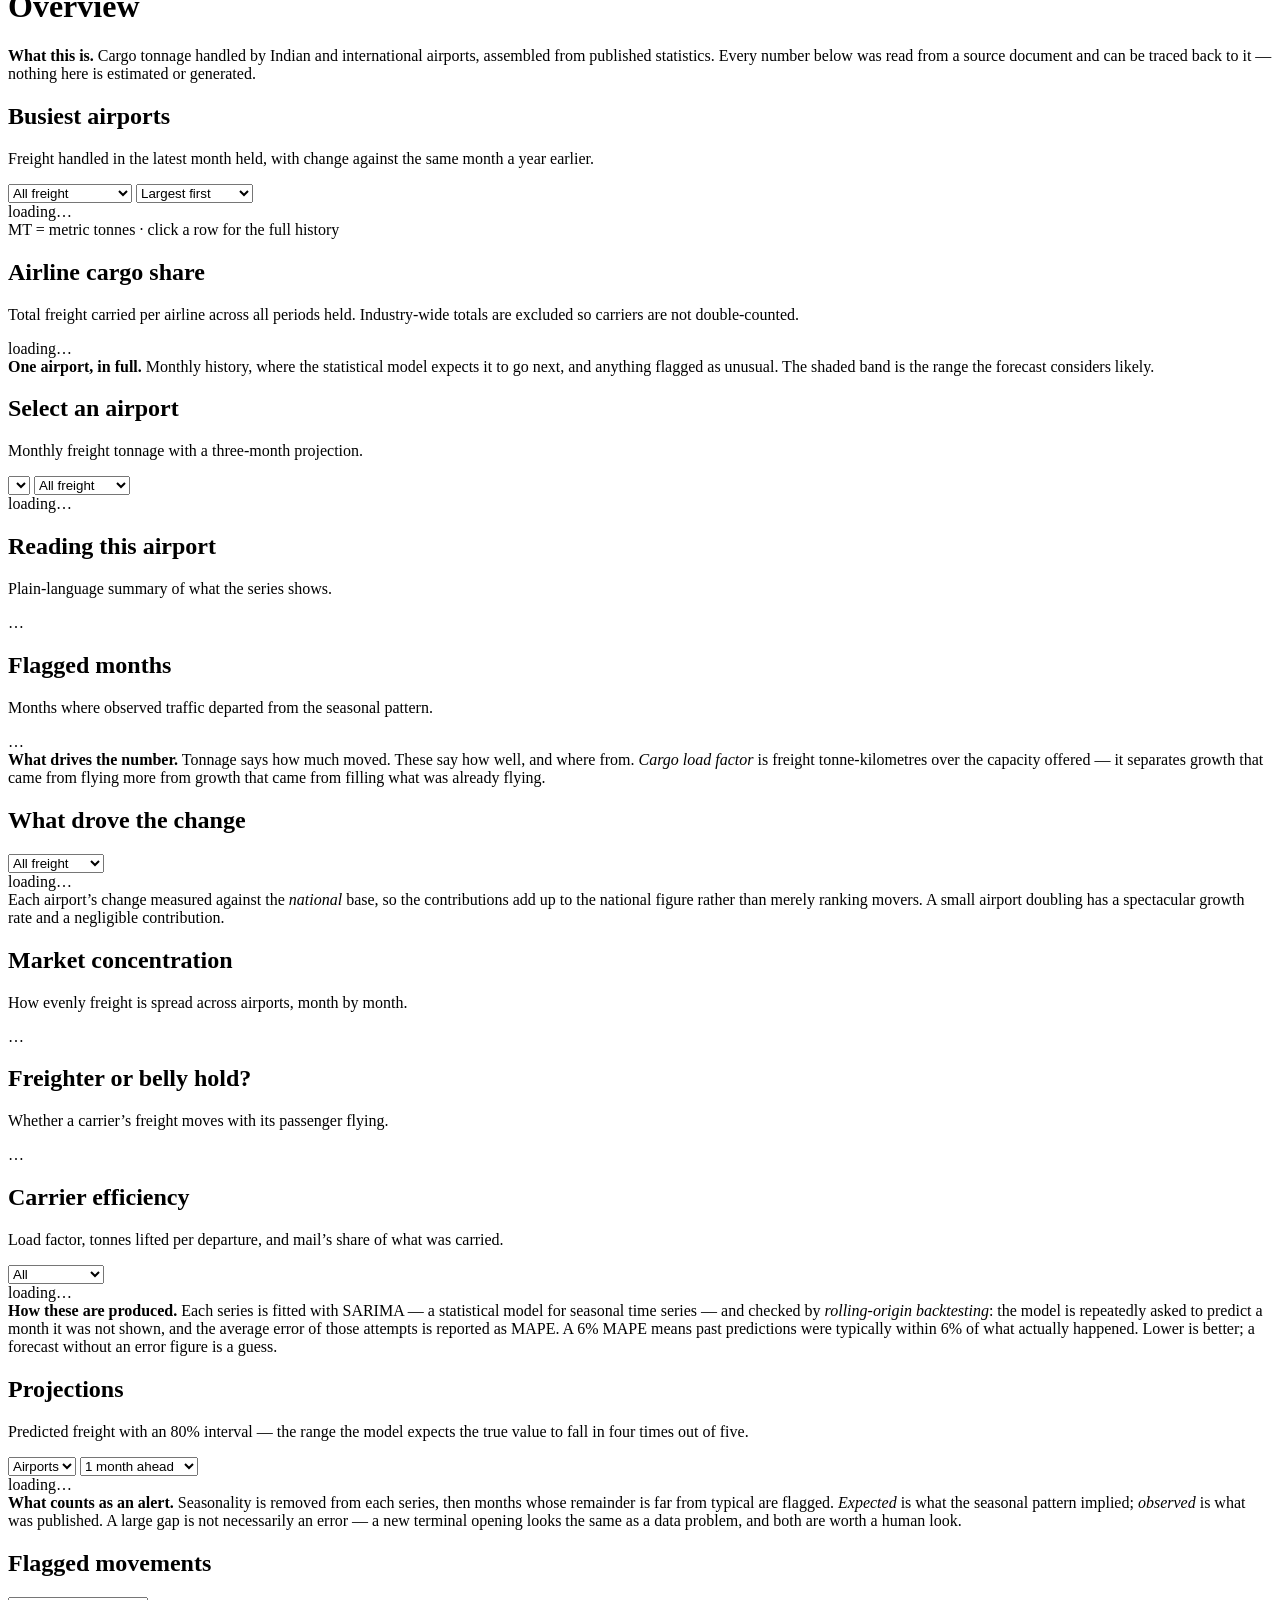
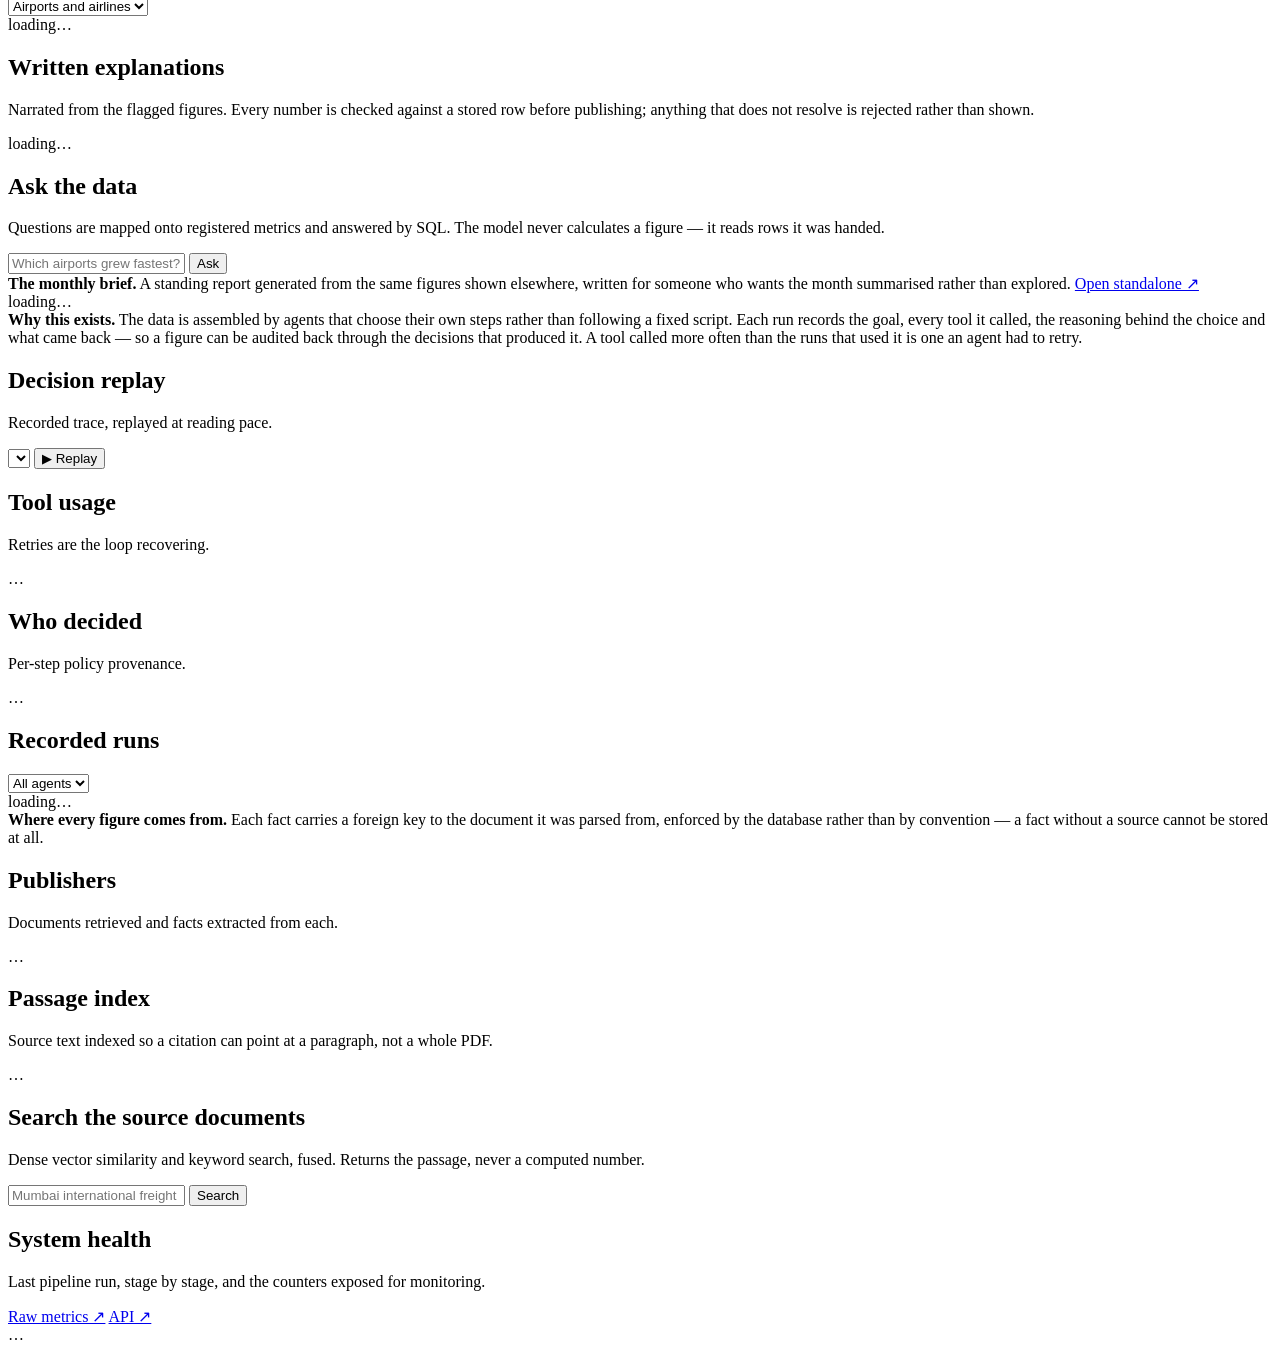
==== commit 0fa778ca: "Mine the operating statistics the extractor was discarding The cargo parser takes one tonnage column" ====
--- a/web/index.html
+++ b/web/index.html
@@ -40,6 +40,9 @@
       <button class="nav-item" data-view="forecast">
         <span class="nav-ico">◠</span> Forecasts
         <span class="nav-tag" id="nav-forecast-count"></span>
+      </button>
+      <button class="nav-item" data-view="operations">
+        <span class="nav-ico">◎</span> Operations
       </button>
       <button class="nav-item" data-view="alerts">
         <span class="nav-ico">◆</span> Alerts
@@ -177,6 +180,65 @@
       </div>
     </section>
 
+    <!-- ======================================== OPERATIONS ========== -->
+    <section class="view" data-view="operations">
+      <div class="explainer">
+        <strong>What drives the number.</strong> Tonnage says how much moved.
+        These say how well, and where from. <em>Cargo load factor</em> is
+        freight tonne-kilometres over the capacity offered — it separates
+        growth that came from flying more from growth that came from filling
+        what was already flying.
+      </div>
+
+      <article class="panel">
+        <header class="panel-head">
+          <div><h2>What drove the change</h2>
+            <p class="panel-sub" id="attr-sub"></p></div>
+          <div class="controls">
+            <select id="attr-direction" class="sel" aria-label="Direction">
+              <option value="TOTAL">All freight</option>
+              <option value="INTERNATIONAL">International</option>
+              <option value="DOMESTIC">Domestic</option>
+            </select>
+          </div>
+        </header>
+        <div class="panel-body flush" id="attribution"><div class="loading">loading…</div></div>
+        <footer class="panel-foot">Each airport&rsquo;s change measured against the <em>national</em> base, so
+          the contributions add up to the national figure rather than merely ranking movers. A small
+          airport doubling has a spectacular growth rate and a negligible contribution.</footer>
+      </article>
+
+      <div class="grid two">
+        <article class="panel">
+          <header class="panel-head"><div><h2>Market concentration</h2>
+            <p class="panel-sub">How evenly freight is spread across airports, month by month.</p></div></header>
+          <div class="panel-body" id="concentration"><div class="loading">…</div></div>
+        </article>
+
+        <article class="panel">
+          <header class="panel-head"><div><h2>Freighter or belly hold?</h2>
+            <p class="panel-sub">Whether a carrier&rsquo;s freight moves with its passenger flying.</p></div></header>
+          <div class="panel-body flush" id="belly"><div class="loading">…</div></div>
+        </article>
+      </div>
+
+      <article class="panel">
+        <header class="panel-head">
+          <div><h2>Carrier efficiency</h2>
+            <p class="panel-sub">Load factor, tonnes lifted per departure, and mail&rsquo;s share of what was carried.</p></div>
+          <div class="controls">
+            <select id="eff-direction" class="sel" aria-label="Direction">
+              <option value="TOTAL">All</option>
+              <option value="INTERNATIONAL">International</option>
+              <option value="DOMESTIC">Domestic</option>
+            </select>
+          </div>
+        </header>
+        <div class="panel-body flush" id="efficiency"><div class="loading">loading…</div></div>
+        <footer class="panel-foot" id="eff-foot"></footer>
+      </article>
+    </section>
+
     <!-- ========================================= FORECASTS ========== -->
     <section class="view" data-view="forecast">
       <div class="explainer">
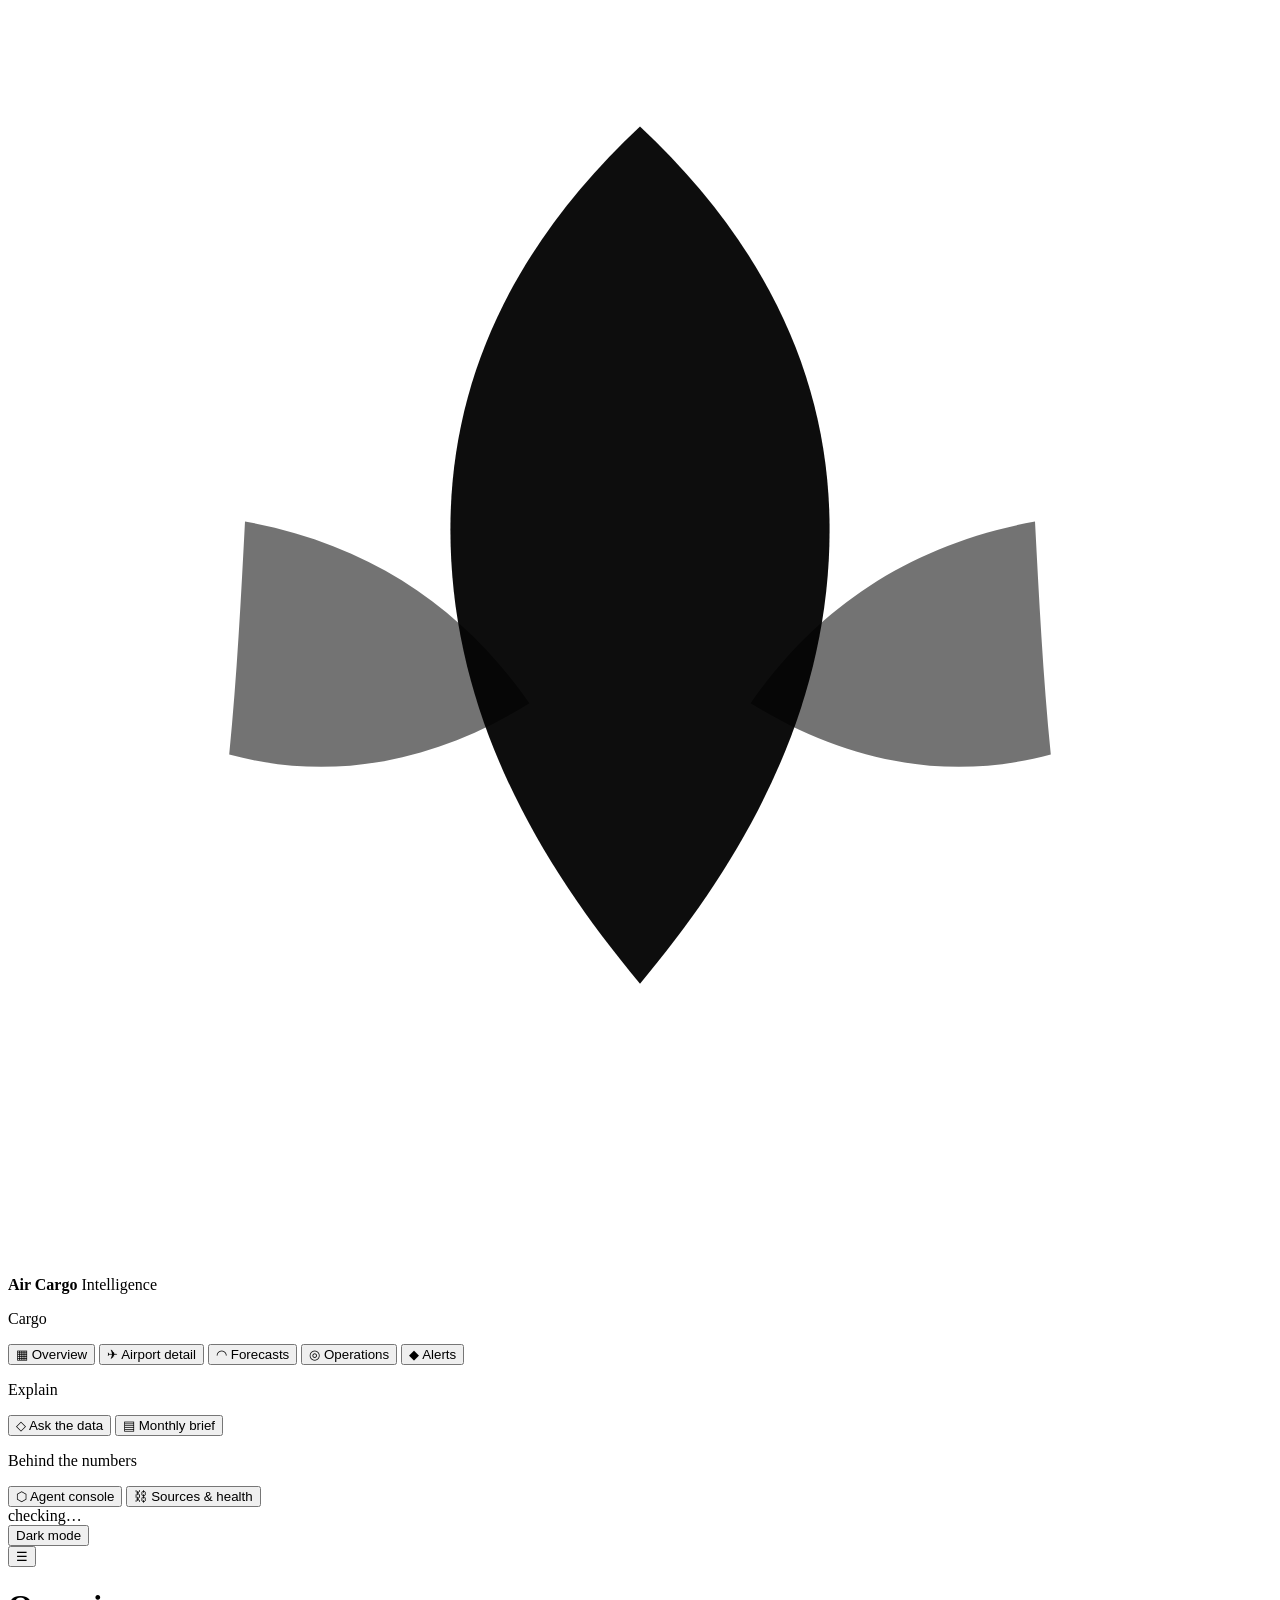
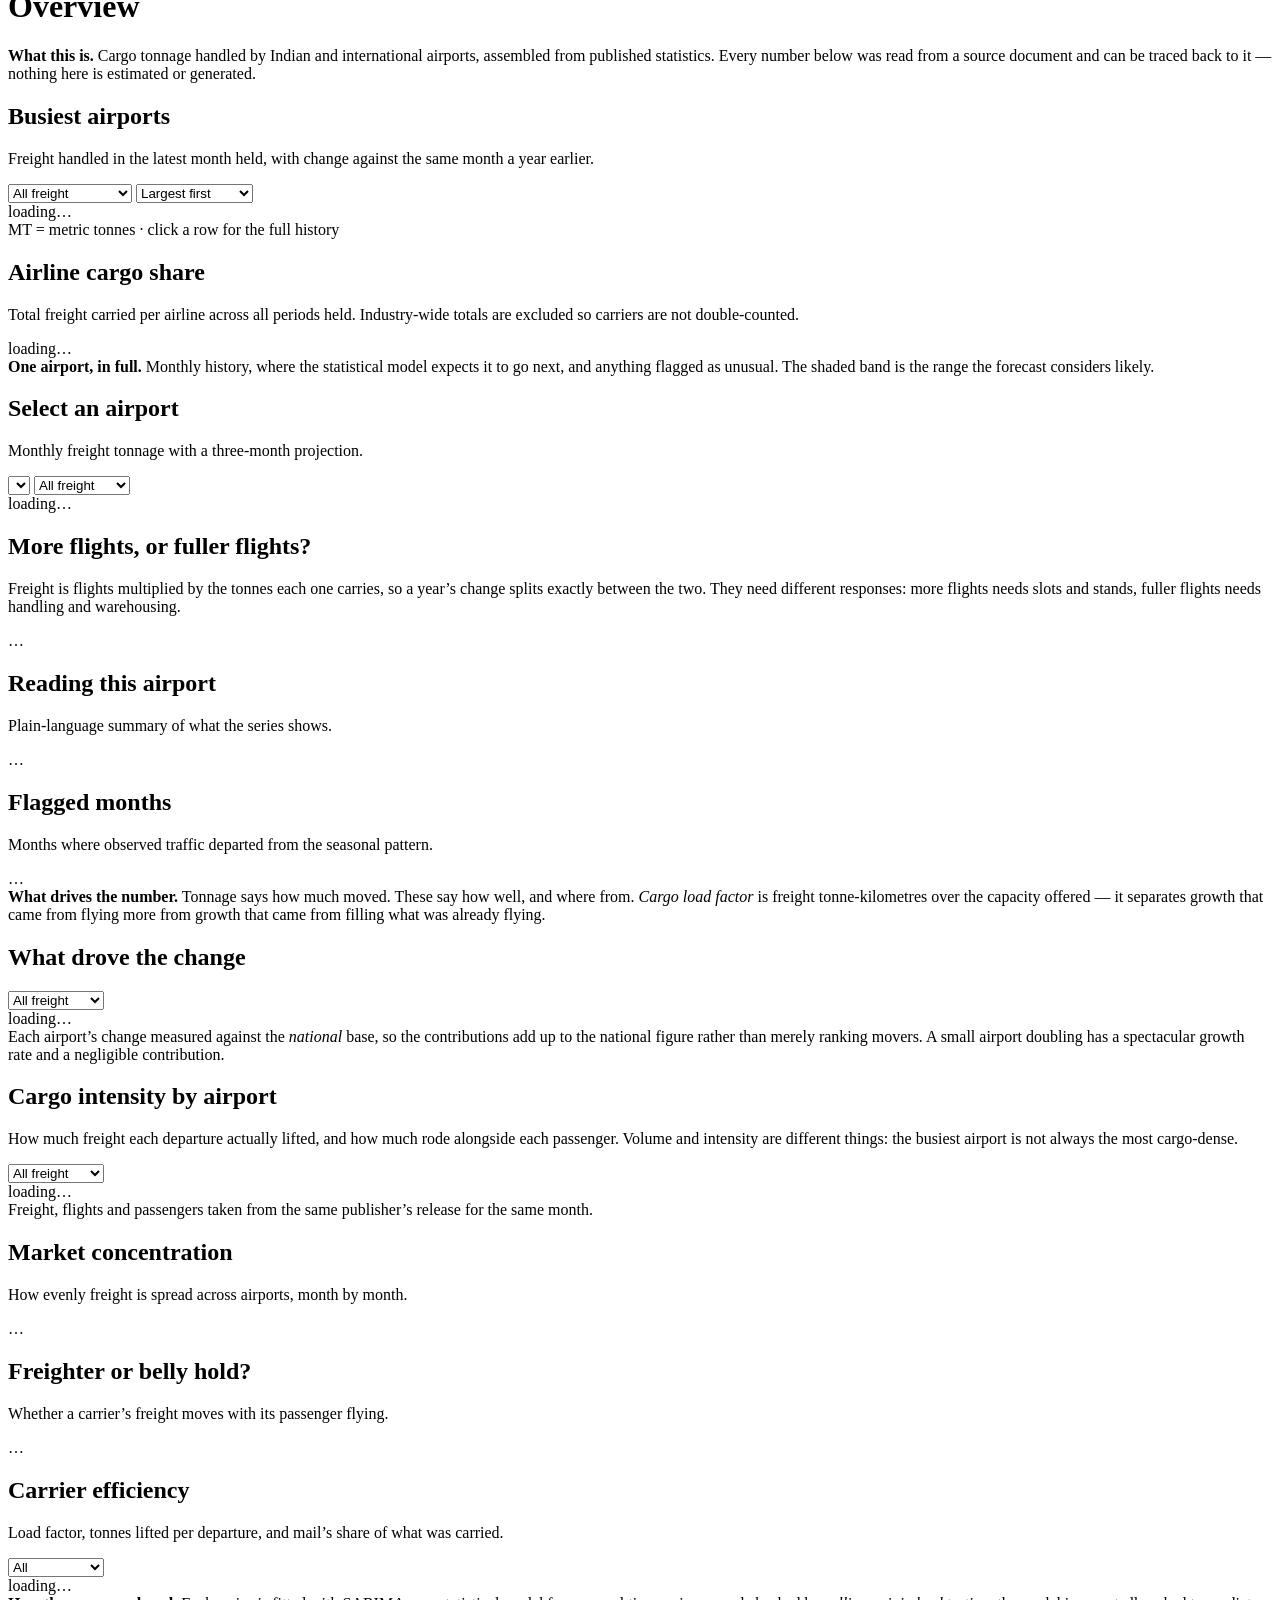
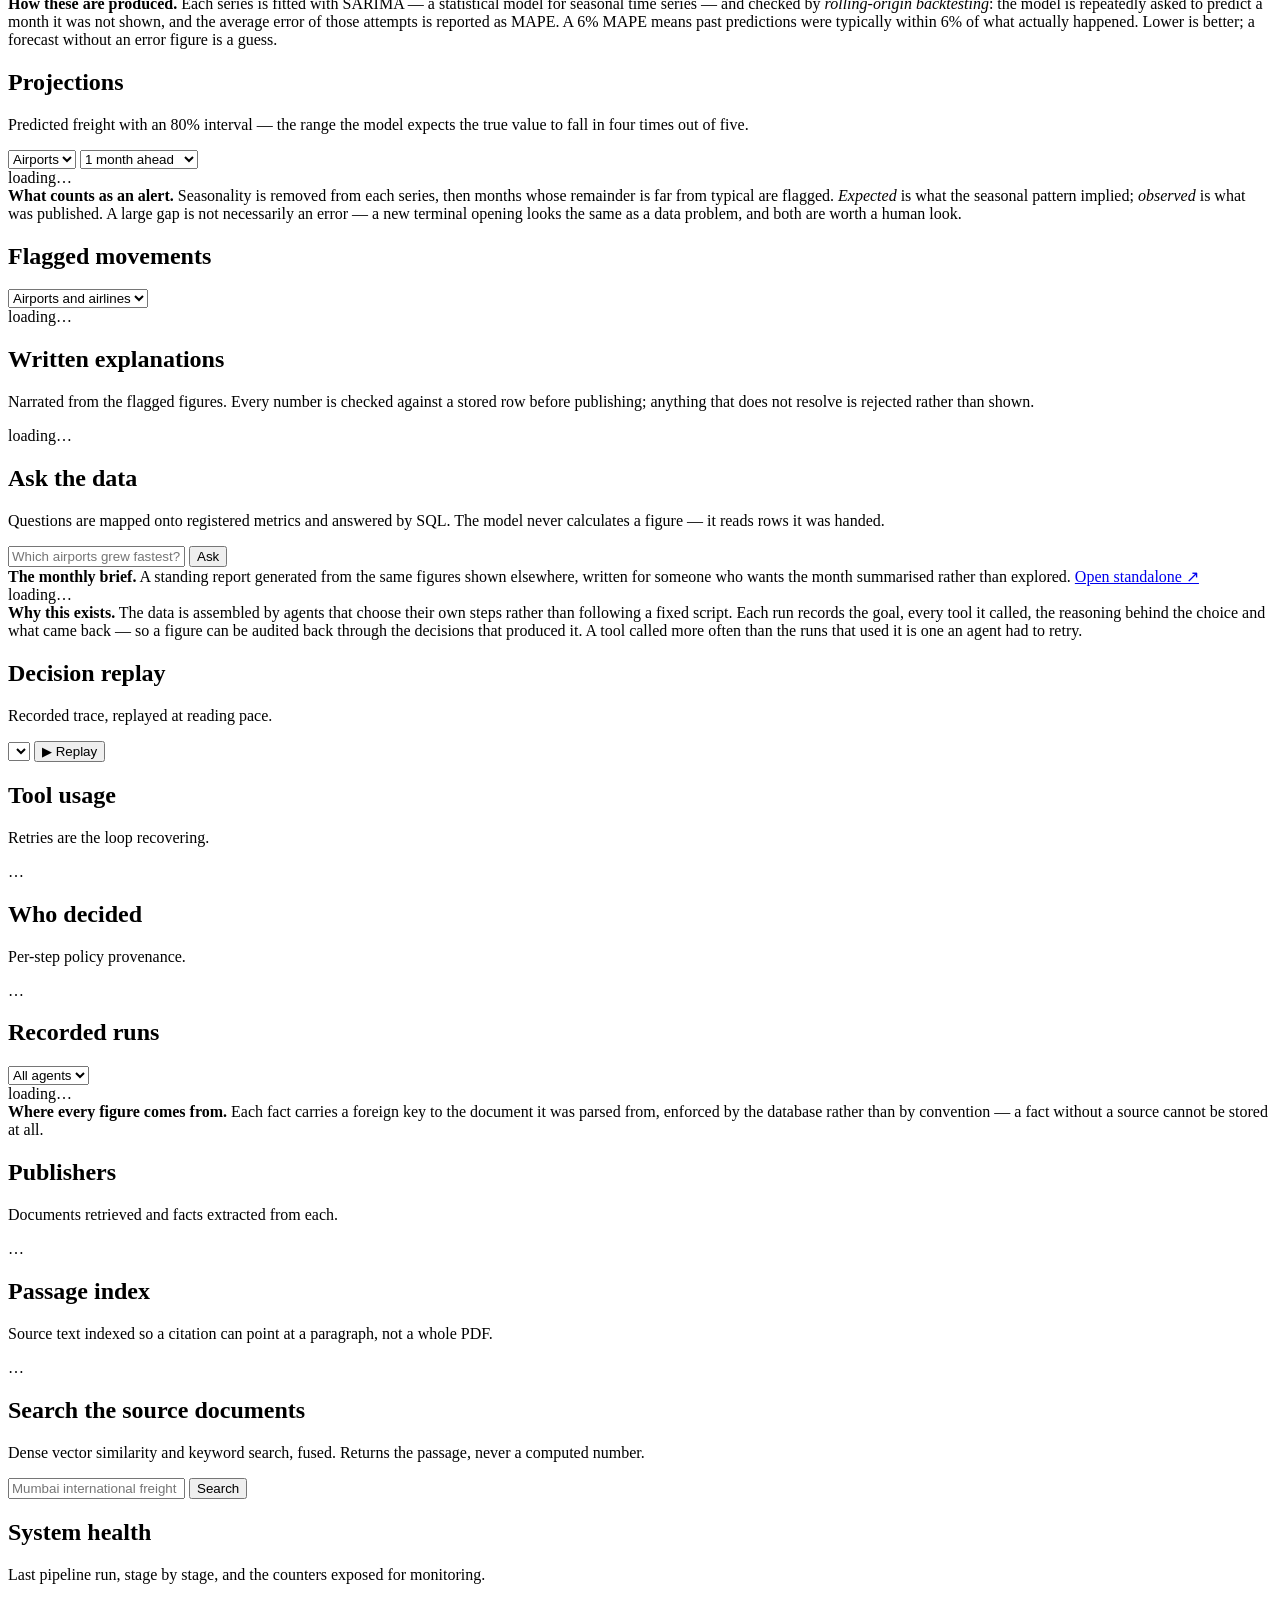
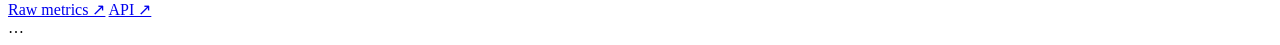
==== commit 62acc830: "Ingest the AAI annexures this project had written off The traffic release publishes several annexure" ====
--- a/web/index.html
+++ b/web/index.html
@@ -166,6 +166,12 @@
         <footer class="panel-foot" id="airport-foot"></footer>
       </article>
 
+      <article class="panel">
+        <header class="panel-head"><div><h2>More flights, or fuller flights?</h2>
+          <p class="panel-sub">Freight is flights multiplied by the tonnes each one carries, so a year&rsquo;s change splits exactly between the two. They need different responses: more flights needs slots and stands, fuller flights needs handling and warehousing.</p></div></header>
+        <div class="panel-body" id="decomposition"><div class="loading">…</div></div>
+      </article>
+
       <div class="grid two">
         <article class="panel">
           <header class="panel-head"><div><h2>Reading this airport</h2>
@@ -206,6 +212,22 @@
         <footer class="panel-foot">Each airport&rsquo;s change measured against the <em>national</em> base, so
           the contributions add up to the national figure rather than merely ranking movers. A small
           airport doubling has a spectacular growth rate and a negligible contribution.</footer>
+      </article>
+
+      <article class="panel">
+        <header class="panel-head">
+          <div><h2>Cargo intensity by airport</h2>
+            <p class="panel-sub">How much freight each departure actually lifted, and how much rode alongside each passenger. Volume and intensity are different things: the busiest airport is not always the most cargo-dense.</p></div>
+          <div class="controls">
+            <select id="ae-direction" class="sel" aria-label="Direction">
+              <option value="TOTAL">All freight</option>
+              <option value="INTERNATIONAL">International</option>
+              <option value="DOMESTIC">Domestic</option>
+            </select>
+          </div>
+        </header>
+        <div class="panel-body flush" id="airport-efficiency"><div class="loading">loading…</div></div>
+        <footer class="panel-foot">Freight, flights and passengers taken from the same publisher&rsquo;s release for the same month.</footer>
       </article>
 
       <div class="grid two">
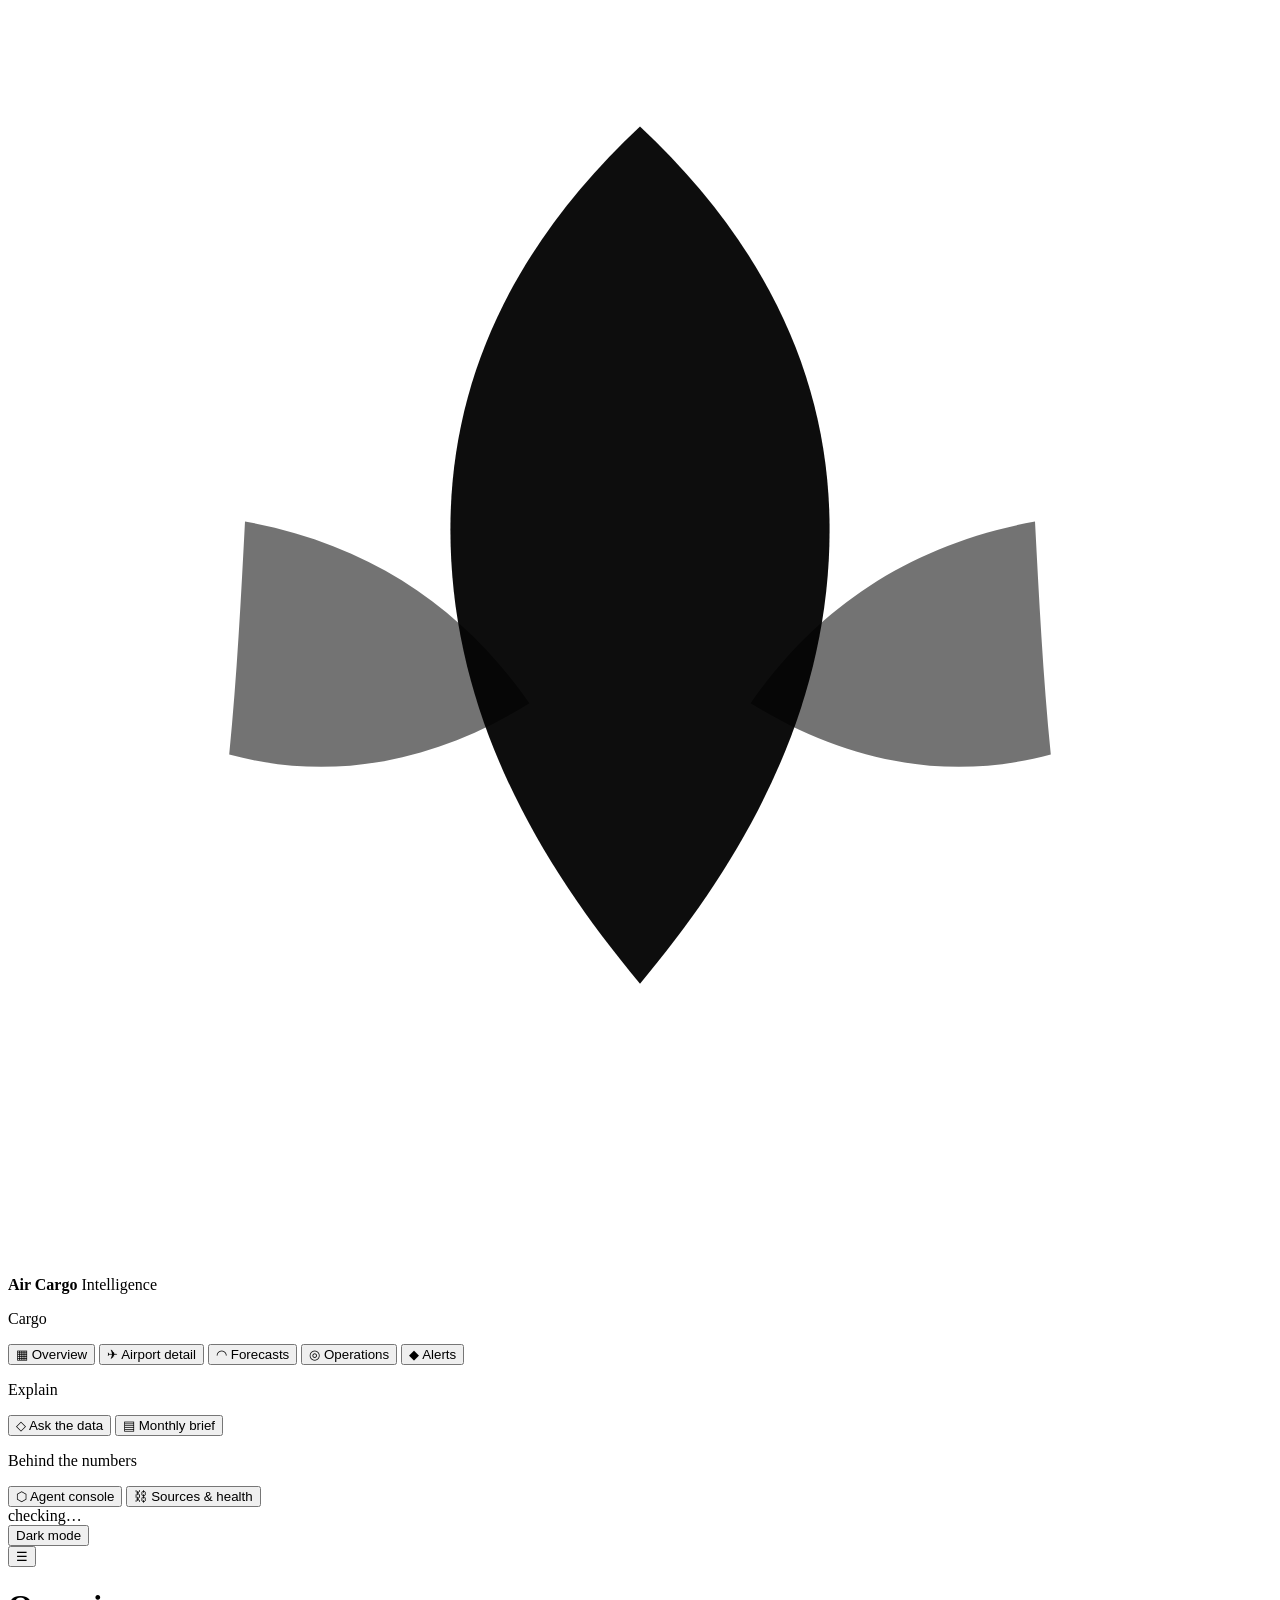
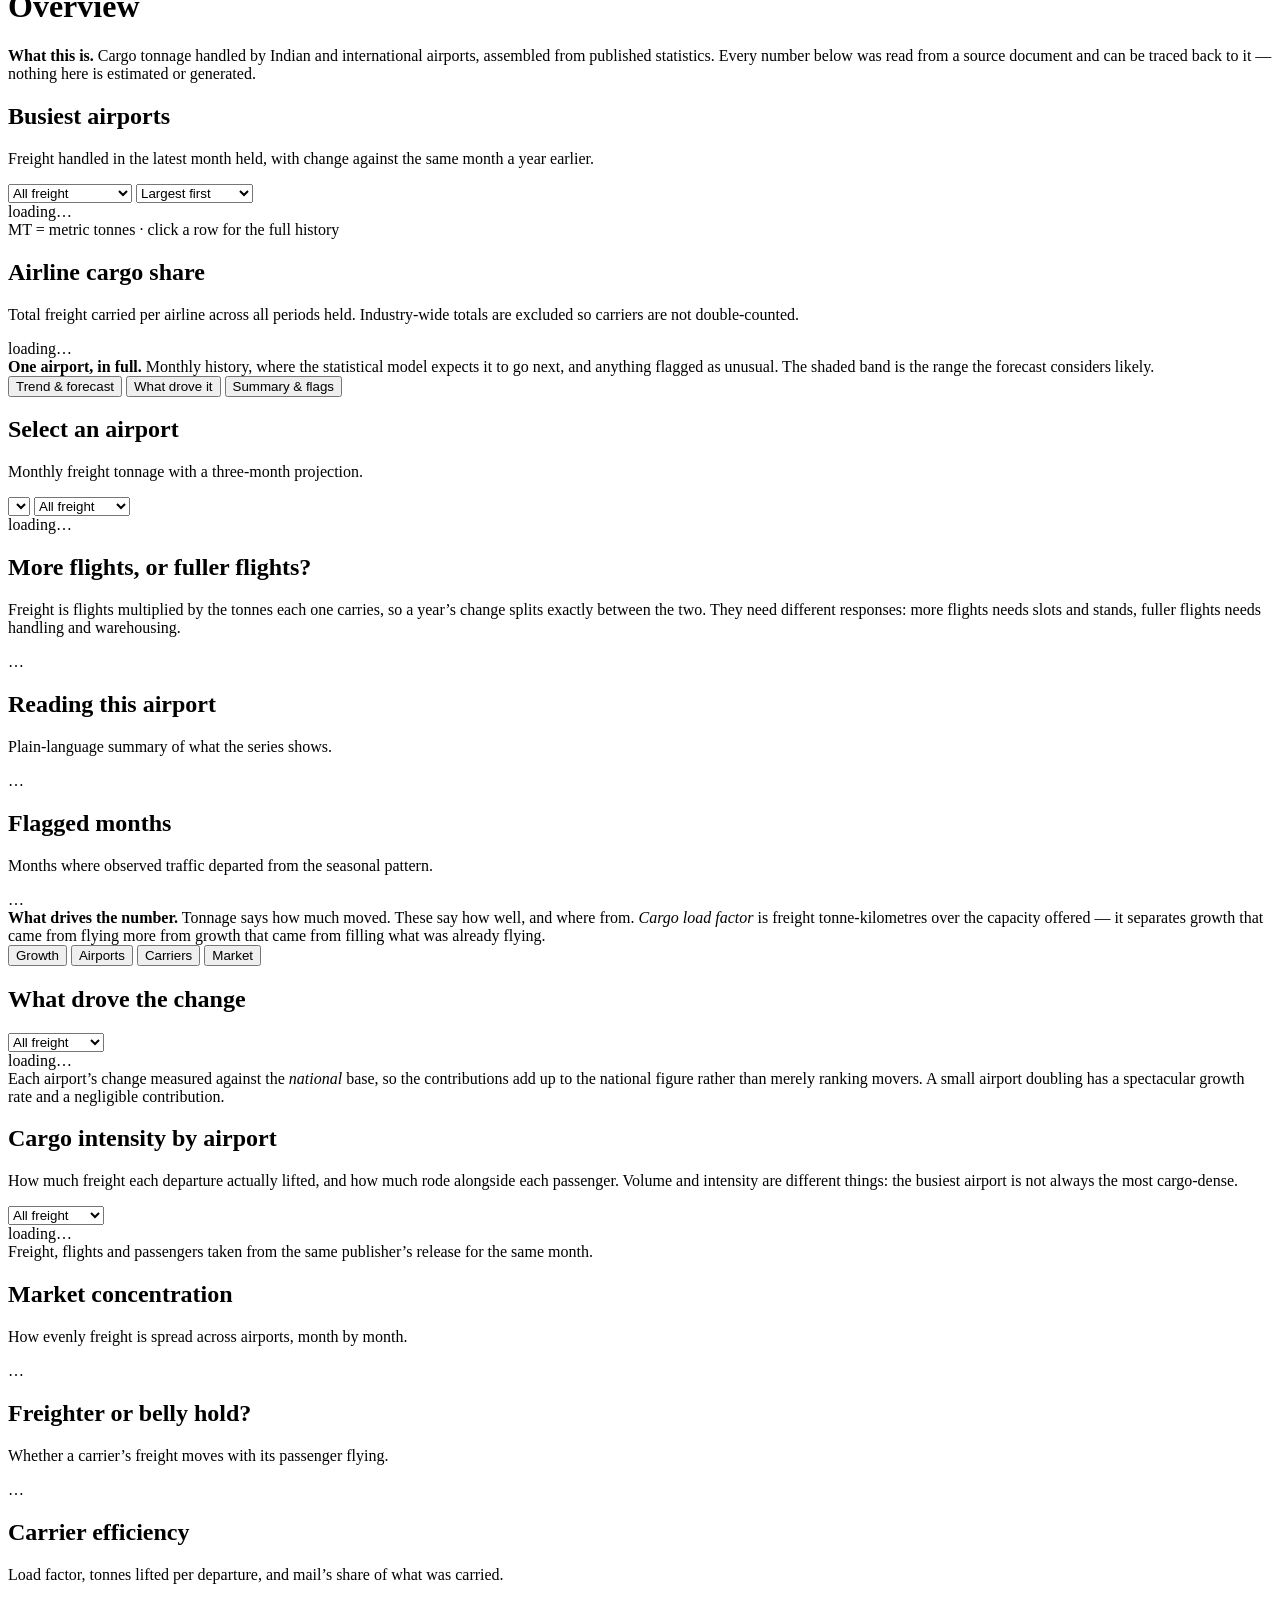
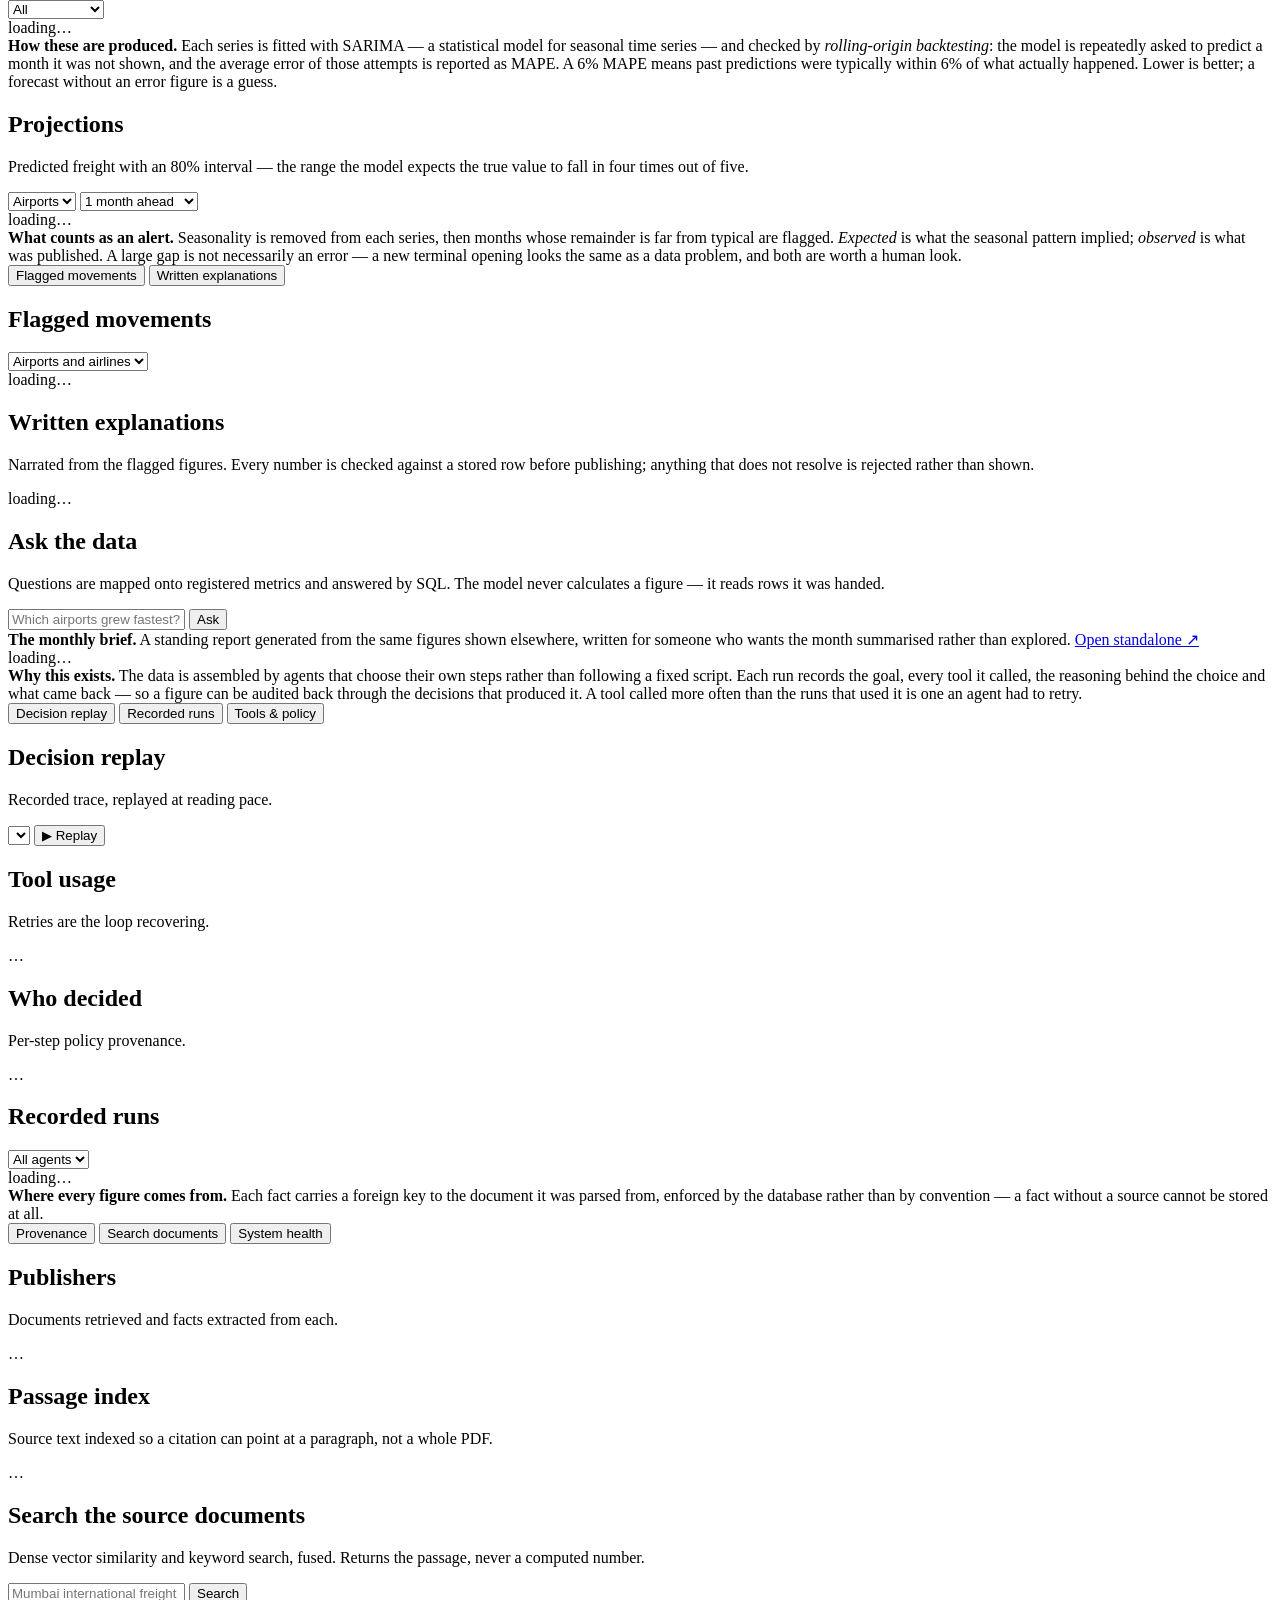
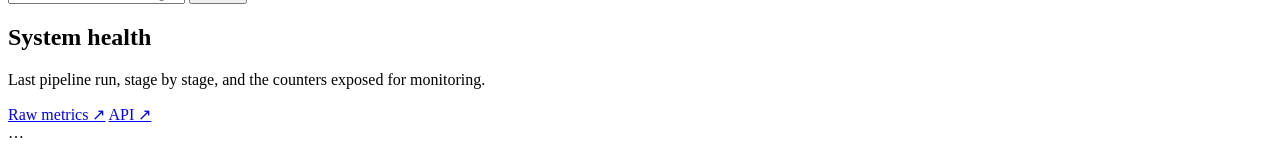
==== commit 7043d643: "Group long views under tabs, and fetch each tab's data on demand Operations carried five stacked pan" ====
--- a/web/index.html
+++ b/web/index.html
@@ -144,6 +144,13 @@
         unusual. The shaded band is the range the forecast considers likely.
       </div>
 
+      <nav class="subtabs" data-for="airport">
+        <button class="subtab is-active" data-tab="trend">Trend &amp; forecast</button>
+        <button class="subtab" data-tab="drivers">What drove it</button>
+        <button class="subtab" data-tab="flags">Summary &amp; flags</button>
+      </nav>
+
+      <div class="tabpanel is-active" data-tab="trend">
       <article class="panel">
         <header class="panel-head">
           <div>
@@ -165,13 +172,17 @@
         </div>
         <footer class="panel-foot" id="airport-foot"></footer>
       </article>
-
+      </div>
+
+      <div class="tabpanel" data-tab="drivers">
       <article class="panel">
         <header class="panel-head"><div><h2>More flights, or fuller flights?</h2>
           <p class="panel-sub">Freight is flights multiplied by the tonnes each one carries, so a year&rsquo;s change splits exactly between the two. They need different responses: more flights needs slots and stands, fuller flights needs handling and warehousing.</p></div></header>
         <div class="panel-body" id="decomposition"><div class="loading">…</div></div>
       </article>
-
+      </div>
+
+      <div class="tabpanel" data-tab="flags">
       <div class="grid two">
         <article class="panel">
           <header class="panel-head"><div><h2>Reading this airport</h2>
@@ -183,6 +194,7 @@
             <p class="panel-sub">Months where observed traffic departed from the seasonal pattern.</p></div></header>
           <div class="panel-body flush" id="airport-alerts"><div class="loading">…</div></div>
         </article>
+      </div>
       </div>
     </section>
 
@@ -196,6 +208,14 @@
         what was already flying.
       </div>
 
+      <nav class="subtabs" data-for="operations">
+        <button class="subtab is-active" data-tab="growth">Growth</button>
+        <button class="subtab" data-tab="airports">Airports</button>
+        <button class="subtab" data-tab="carriers">Carriers</button>
+        <button class="subtab" data-tab="market">Market</button>
+      </nav>
+
+      <div class="tabpanel is-active" data-tab="growth">
       <article class="panel">
         <header class="panel-head">
           <div><h2>What drove the change</h2>
@@ -213,7 +233,9 @@
           the contributions add up to the national figure rather than merely ranking movers. A small
           airport doubling has a spectacular growth rate and a negligible contribution.</footer>
       </article>
-
+      </div>
+
+      <div class="tabpanel" data-tab="airports">
       <article class="panel">
         <header class="panel-head">
           <div><h2>Cargo intensity by airport</h2>
@@ -229,20 +251,22 @@
         <div class="panel-body flush" id="airport-efficiency"><div class="loading">loading…</div></div>
         <footer class="panel-foot">Freight, flights and passengers taken from the same publisher&rsquo;s release for the same month.</footer>
       </article>
-
-      <div class="grid two">
+      </div>
+
+      <div class="tabpanel" data-tab="market">
         <article class="panel">
           <header class="panel-head"><div><h2>Market concentration</h2>
             <p class="panel-sub">How evenly freight is spread across airports, month by month.</p></div></header>
           <div class="panel-body" id="concentration"><div class="loading">…</div></div>
         </article>
-
+      </div>
+
+      <div class="tabpanel" data-tab="carriers">
         <article class="panel">
           <header class="panel-head"><div><h2>Freighter or belly hold?</h2>
             <p class="panel-sub">Whether a carrier&rsquo;s freight moves with its passenger flying.</p></div></header>
           <div class="panel-body flush" id="belly"><div class="loading">…</div></div>
         </article>
-      </div>
 
       <article class="panel">
         <header class="panel-head">
@@ -259,6 +283,7 @@
         <div class="panel-body flush" id="efficiency"><div class="loading">loading…</div></div>
         <footer class="panel-foot" id="eff-foot"></footer>
       </article>
+      </div>
     </section>
 
     <!-- ========================================= FORECASTS ========== -->
@@ -306,6 +331,12 @@
         data problem, and both are worth a human look.
       </div>
 
+      <nav class="subtabs" data-for="alerts">
+        <button class="subtab is-active" data-tab="flagged">Flagged movements</button>
+        <button class="subtab" data-tab="written">Written explanations</button>
+      </nav>
+
+      <div class="tabpanel is-active" data-tab="flagged">
       <article class="panel">
         <header class="panel-head">
           <div><h2>Flagged movements</h2>
@@ -320,12 +351,15 @@
         </header>
         <div class="panel-body flush" id="alerts"><div class="loading">loading…</div></div>
       </article>
-
+      </div>
+
+      <div class="tabpanel" data-tab="written">
       <article class="panel">
         <header class="panel-head"><div><h2>Written explanations</h2>
           <p class="panel-sub">Narrated from the flagged figures. Every number is checked against a stored row before publishing; anything that does not resolve is rejected rather than shown.</p></div></header>
         <div class="panel-body flush" id="insights"><div class="loading">loading…</div></div>
       </article>
+      </div>
     </section>
 
     <!-- =============================================== ASK ========== -->
@@ -372,6 +406,13 @@
 
       <div class="console-strip" id="agent-totals"></div>
 
+      <nav class="subtabs" data-for="agents">
+        <button class="subtab is-active" data-tab="replay">Decision replay</button>
+        <button class="subtab" data-tab="runs">Recorded runs</button>
+        <button class="subtab" data-tab="tools">Tools &amp; policy</button>
+      </nav>
+
+      <div class="tabpanel is-active" data-tab="replay">
       <div class="grid replay">
         <article class="panel replay-panel">
           <header class="panel-head">
@@ -388,8 +429,11 @@
           </div>
           <footer class="panel-foot" id="replay-foot"></footer>
         </article>
-
-        <div class="stack">
+      </div>
+      </div>
+
+      <div class="tabpanel" data-tab="tools">
+        <div class="grid two">
           <article class="panel">
             <header class="panel-head"><div><h2>Tool usage</h2>
               <p class="panel-sub">Retries are the loop recovering.</p></div></header>
@@ -403,6 +447,7 @@
         </div>
       </div>
 
+      <div class="tabpanel" data-tab="runs">
       <article class="panel">
         <header class="panel-head">
           <div><h2>Recorded runs</h2></div>
@@ -412,6 +457,7 @@
         </header>
         <div class="panel-body flush" id="run-list"><div class="loading">loading…</div></div>
       </article>
+      </div>
     </section>
 
     <!-- ================================ SOURCES & HEALTH ========== -->
@@ -423,6 +469,13 @@
         be stored at all.
       </div>
 
+      <nav class="subtabs" data-for="sources">
+        <button class="subtab is-active" data-tab="provenance">Provenance</button>
+        <button class="subtab" data-tab="search">Search documents</button>
+        <button class="subtab" data-tab="health">System health</button>
+      </nav>
+
+      <div class="tabpanel is-active" data-tab="provenance">
       <div class="grid two">
         <article class="panel">
           <header class="panel-head"><div><h2>Publishers</h2>
@@ -435,7 +488,9 @@
           <div class="panel-body flush" id="index-stats"><div class="loading">…</div></div>
         </article>
       </div>
-
+      </div>
+
+      <div class="tabpanel" data-tab="search">
       <article class="panel">
         <header class="panel-head"><div><h2>Search the source documents</h2>
           <p class="panel-sub">Dense vector similarity and keyword search, fused. Returns the passage, never a computed number.</p></div></header>
@@ -447,7 +502,9 @@
           <div id="search-results"></div>
         </div>
       </article>
-
+      </div>
+
+      <div class="tabpanel" data-tab="health">
       <article class="panel">
         <header class="panel-head"><div><h2>System health</h2>
           <p class="panel-sub">Last pipeline run, stage by stage, and the counters exposed for monitoring.</p></div>
@@ -456,6 +513,7 @@
         </header>
         <div class="panel-body" id="health"><div class="loading">…</div></div>
       </article>
+      </div>
     </section>
 
   </main>
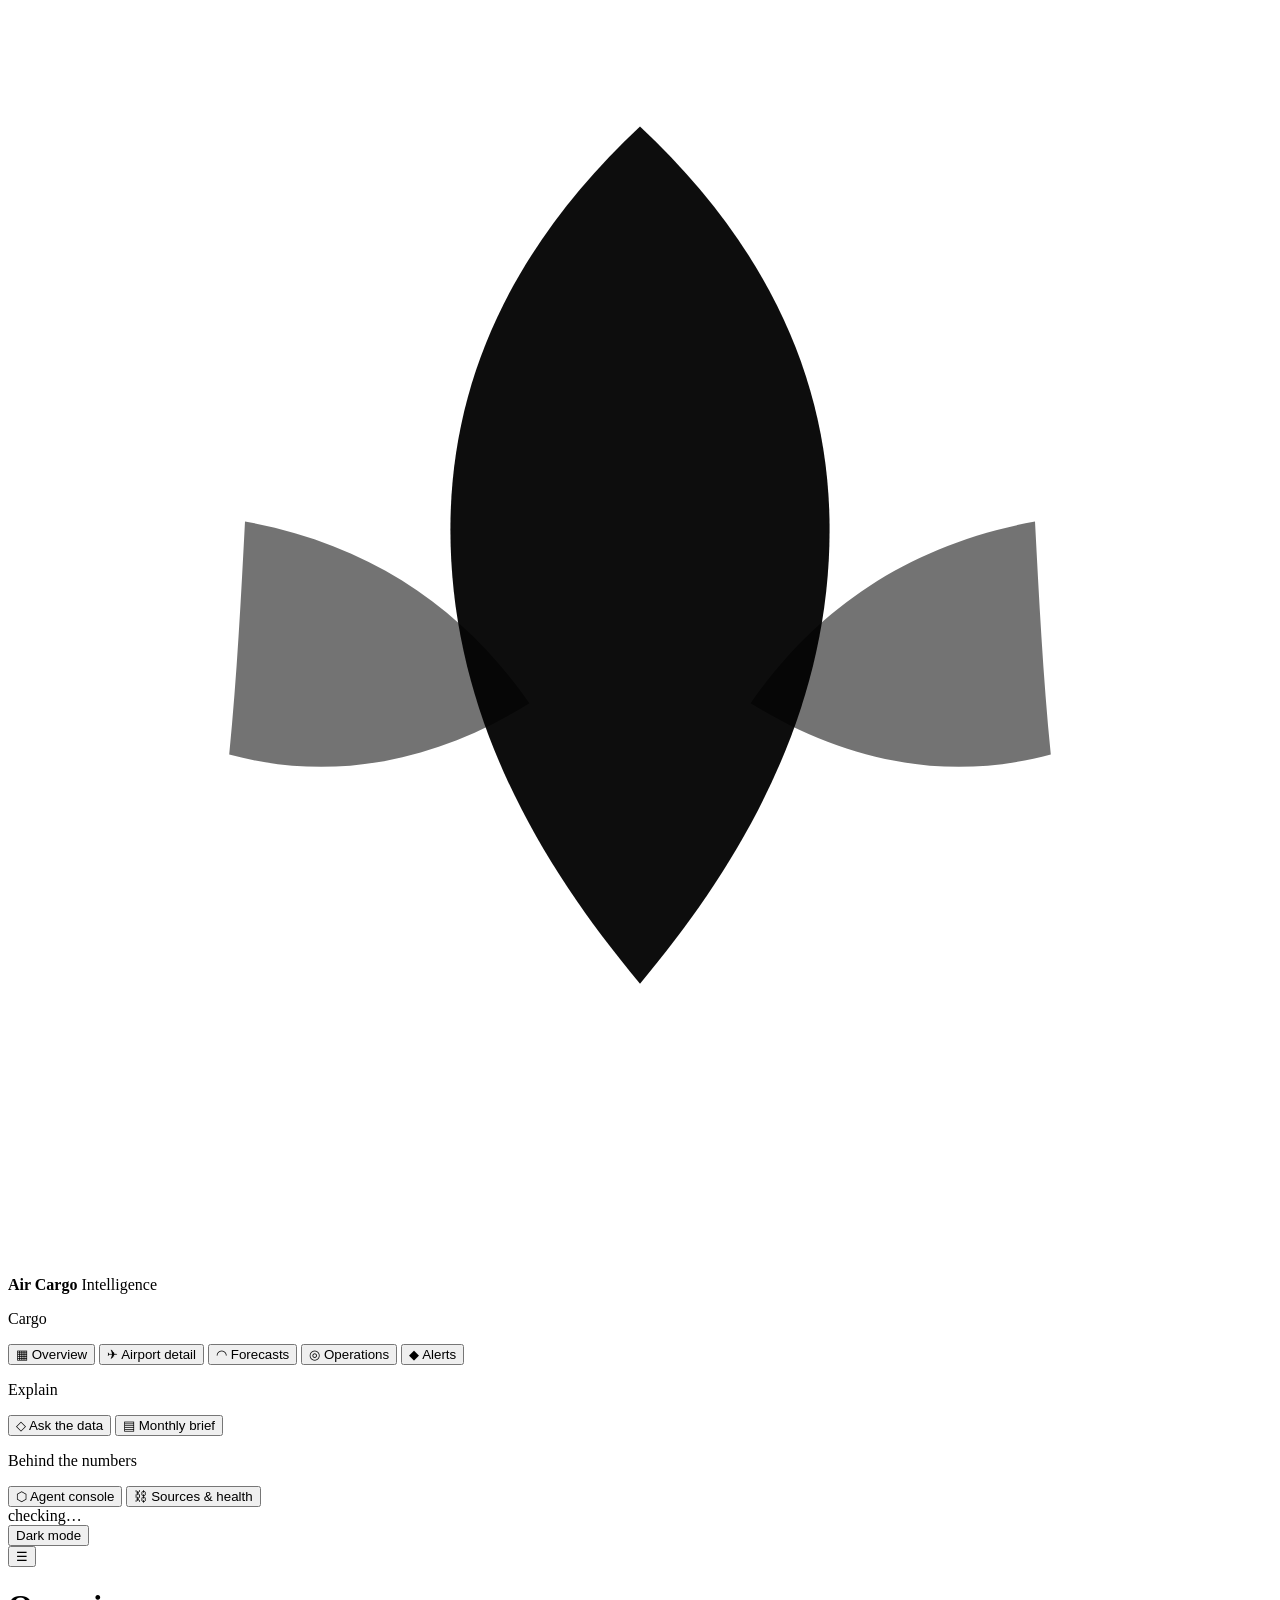
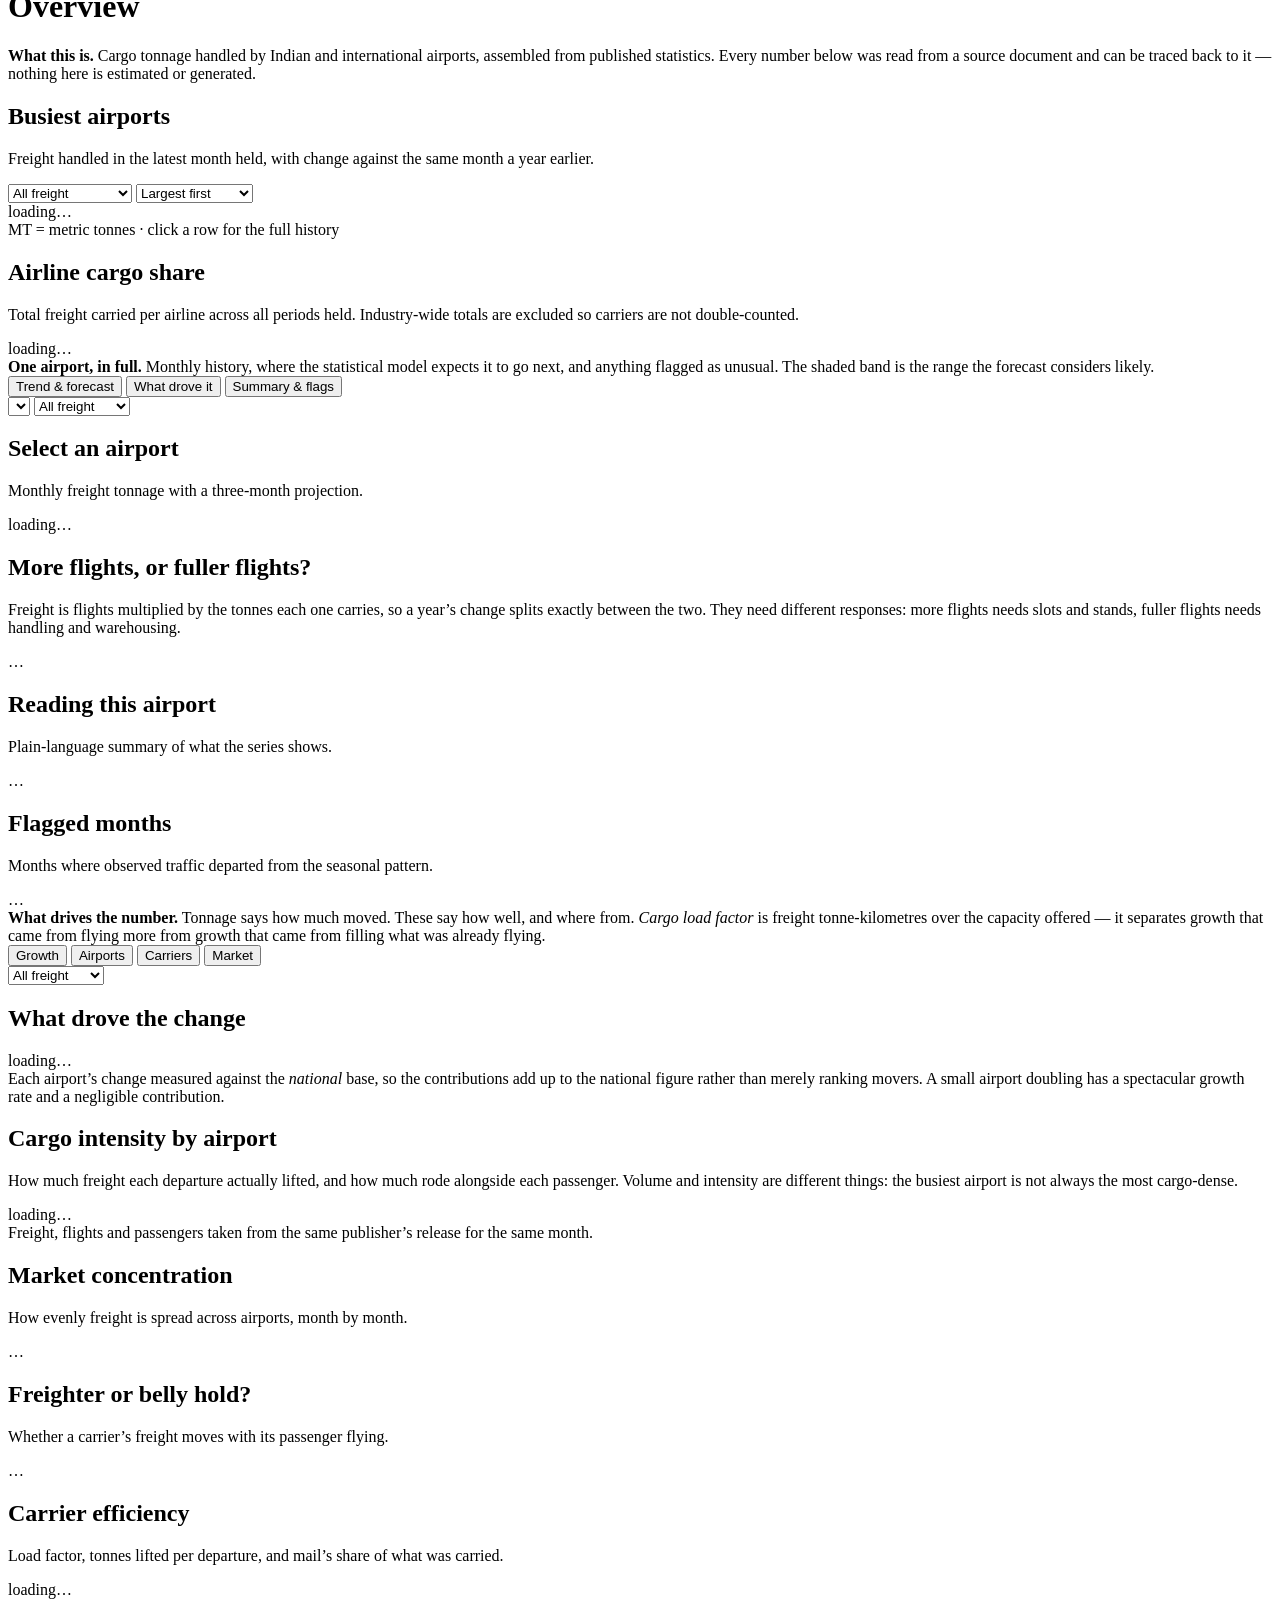
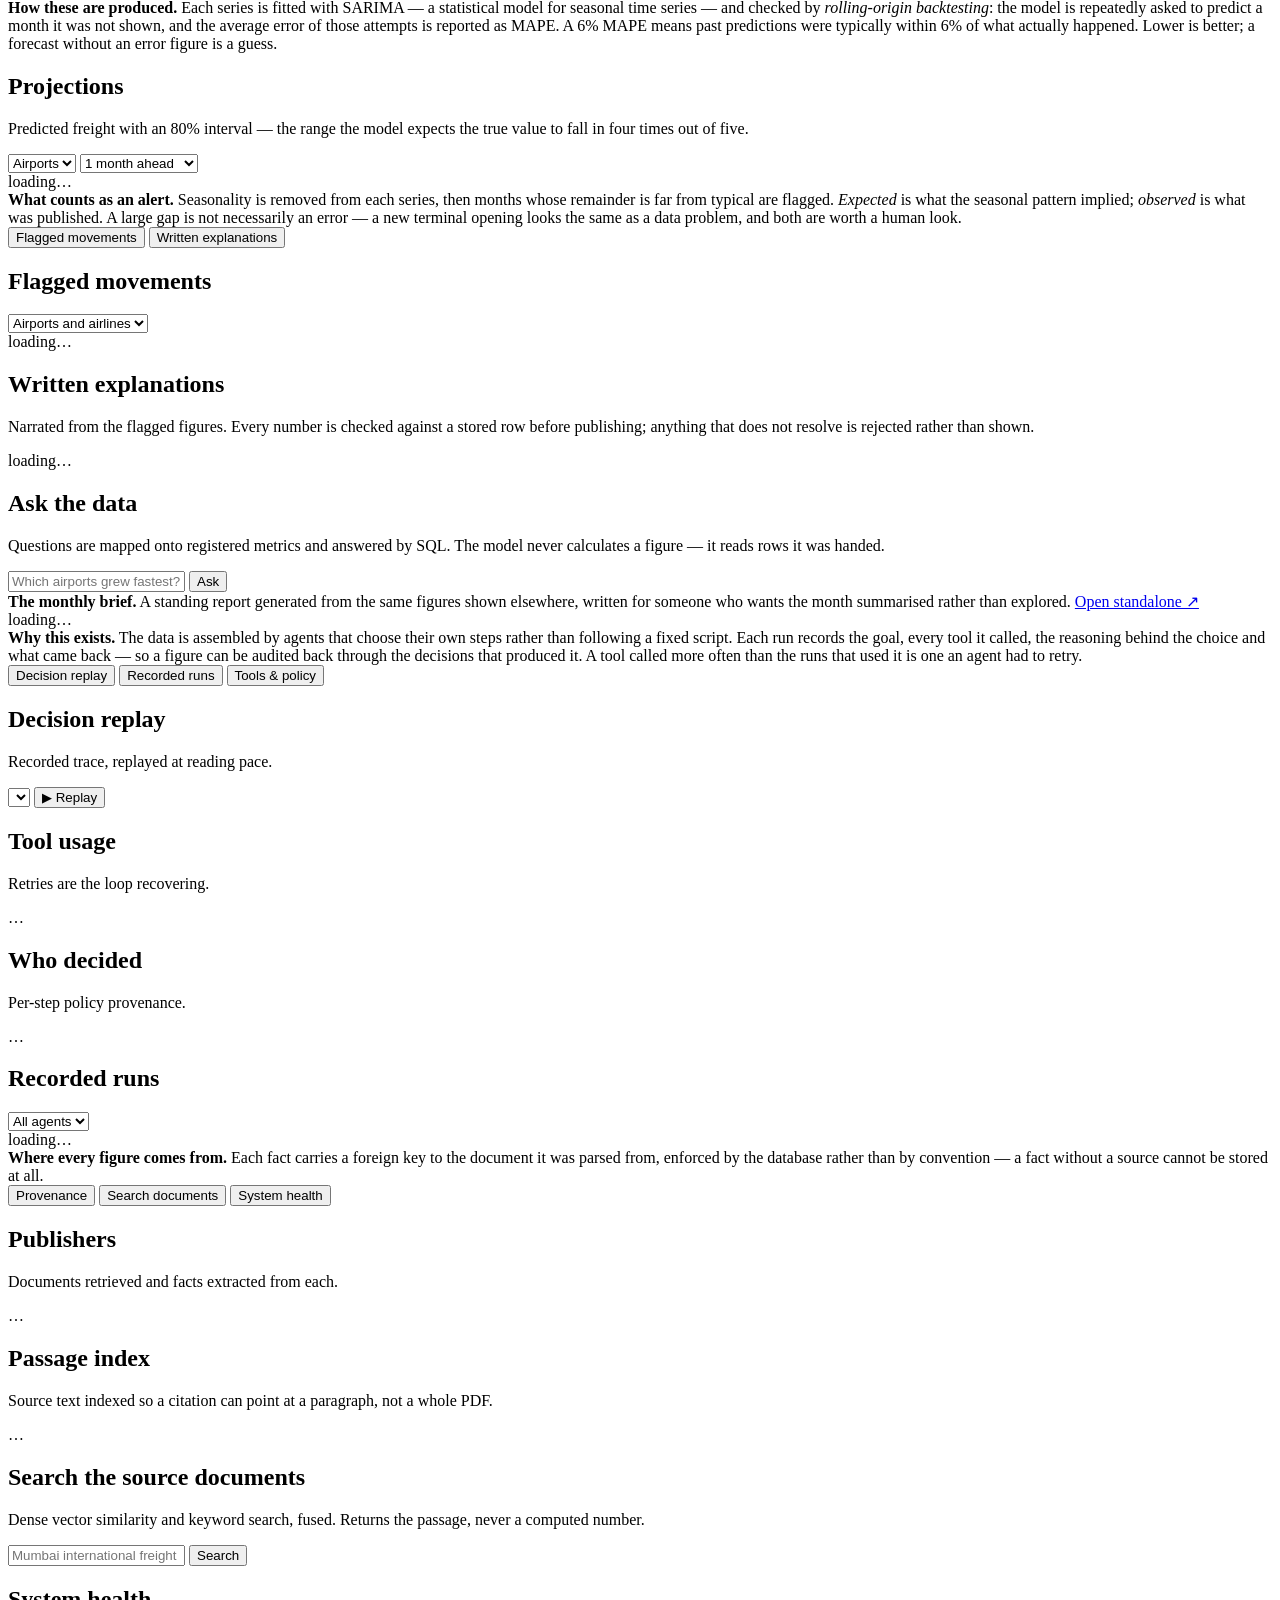
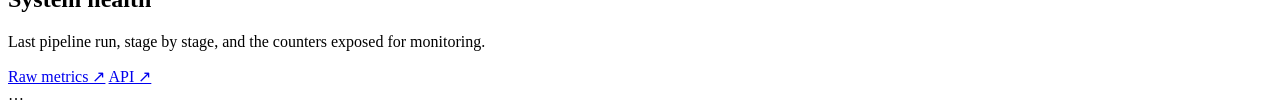
==== commit a77d9f09: "Lift view-level controls out of tabs, and fix the lint gate Which airport the page is about is a pro" ====
--- a/web/index.html
+++ b/web/index.html
@@ -144,11 +144,24 @@
         unusual. The shaded band is the range the forecast considers likely.
       </div>
 
-      <nav class="subtabs" data-for="airport">
-        <button class="subtab is-active" data-tab="trend">Trend &amp; forecast</button>
-        <button class="subtab" data-tab="drivers">What drove it</button>
-        <button class="subtab" data-tab="flags">Summary &amp; flags</button>
-      </nav>
+      <div class="tabbar">
+        <nav class="subtabs" data-for="airport">
+          <button class="subtab is-active" data-tab="trend">Trend &amp; forecast</button>
+          <button class="subtab" data-tab="drivers">What drove it</button>
+          <button class="subtab" data-tab="flags">Summary &amp; flags</button>
+        </nav>
+        <!-- Which airport is a property of the page, not of one tab. Leaving
+             it inside the first panel meant the other tabs offered no way to
+             change it and quietly kept showing whatever was chosen there. -->
+        <div class="page-controls">
+          <select id="airport-pick" class="sel" aria-label="Airport"></select>
+          <select id="airport-direction" class="sel" aria-label="Direction">
+            <option value="TOTAL">All freight</option>
+            <option value="INTERNATIONAL">International</option>
+            <option value="DOMESTIC">Domestic</option>
+          </select>
+        </div>
+      </div>
 
       <div class="tabpanel is-active" data-tab="trend">
       <article class="panel">
@@ -156,14 +169,6 @@
           <div>
             <h2 id="airport-title">Select an airport</h2>
             <p class="panel-sub" id="airport-sub">Monthly freight tonnage with a three-month projection.</p>
-          </div>
-          <div class="controls">
-            <select id="airport-pick" class="sel" aria-label="Airport"></select>
-            <select id="airport-direction" class="sel" aria-label="Direction">
-              <option value="TOTAL">All freight</option>
-              <option value="INTERNATIONAL">International</option>
-              <option value="DOMESTIC">Domestic</option>
-            </select>
           </div>
         </header>
         <div class="panel-body">
@@ -208,25 +213,30 @@
         what was already flying.
       </div>
 
-      <nav class="subtabs" data-for="operations">
-        <button class="subtab is-active" data-tab="growth">Growth</button>
-        <button class="subtab" data-tab="airports">Airports</button>
-        <button class="subtab" data-tab="carriers">Carriers</button>
-        <button class="subtab" data-tab="market">Market</button>
-      </nav>
+      <div class="tabbar">
+        <nav class="subtabs" data-for="operations">
+          <button class="subtab is-active" data-tab="growth">Growth</button>
+          <button class="subtab" data-tab="airports">Airports</button>
+          <button class="subtab" data-tab="carriers">Carriers</button>
+          <button class="subtab" data-tab="market">Market</button>
+        </nav>
+        <!-- One direction control for the view. Three separate ones, one per
+             tab, disagreed with each other: choosing International on Growth
+             and moving to Airports silently reverted to all freight. -->
+        <div class="page-controls">
+          <select id="ops-direction" class="sel" aria-label="Traffic direction">
+            <option value="TOTAL">All freight</option>
+            <option value="INTERNATIONAL">International</option>
+            <option value="DOMESTIC">Domestic</option>
+          </select>
+        </div>
+      </div>
 
       <div class="tabpanel is-active" data-tab="growth">
       <article class="panel">
         <header class="panel-head">
           <div><h2>What drove the change</h2>
             <p class="panel-sub" id="attr-sub"></p></div>
-          <div class="controls">
-            <select id="attr-direction" class="sel" aria-label="Direction">
-              <option value="TOTAL">All freight</option>
-              <option value="INTERNATIONAL">International</option>
-              <option value="DOMESTIC">Domestic</option>
-            </select>
-          </div>
         </header>
         <div class="panel-body flush" id="attribution"><div class="loading">loading…</div></div>
         <footer class="panel-foot">Each airport&rsquo;s change measured against the <em>national</em> base, so
@@ -240,13 +250,6 @@
         <header class="panel-head">
           <div><h2>Cargo intensity by airport</h2>
             <p class="panel-sub">How much freight each departure actually lifted, and how much rode alongside each passenger. Volume and intensity are different things: the busiest airport is not always the most cargo-dense.</p></div>
-          <div class="controls">
-            <select id="ae-direction" class="sel" aria-label="Direction">
-              <option value="TOTAL">All freight</option>
-              <option value="INTERNATIONAL">International</option>
-              <option value="DOMESTIC">Domestic</option>
-            </select>
-          </div>
         </header>
         <div class="panel-body flush" id="airport-efficiency"><div class="loading">loading…</div></div>
         <footer class="panel-foot">Freight, flights and passengers taken from the same publisher&rsquo;s release for the same month.</footer>
@@ -272,13 +275,6 @@
         <header class="panel-head">
           <div><h2>Carrier efficiency</h2>
             <p class="panel-sub">Load factor, tonnes lifted per departure, and mail&rsquo;s share of what was carried.</p></div>
-          <div class="controls">
-            <select id="eff-direction" class="sel" aria-label="Direction">
-              <option value="TOTAL">All</option>
-              <option value="INTERNATIONAL">International</option>
-              <option value="DOMESTIC">Domestic</option>
-            </select>
-          </div>
         </header>
         <div class="panel-body flush" id="efficiency"><div class="loading">loading…</div></div>
         <footer class="panel-foot" id="eff-foot"></footer>
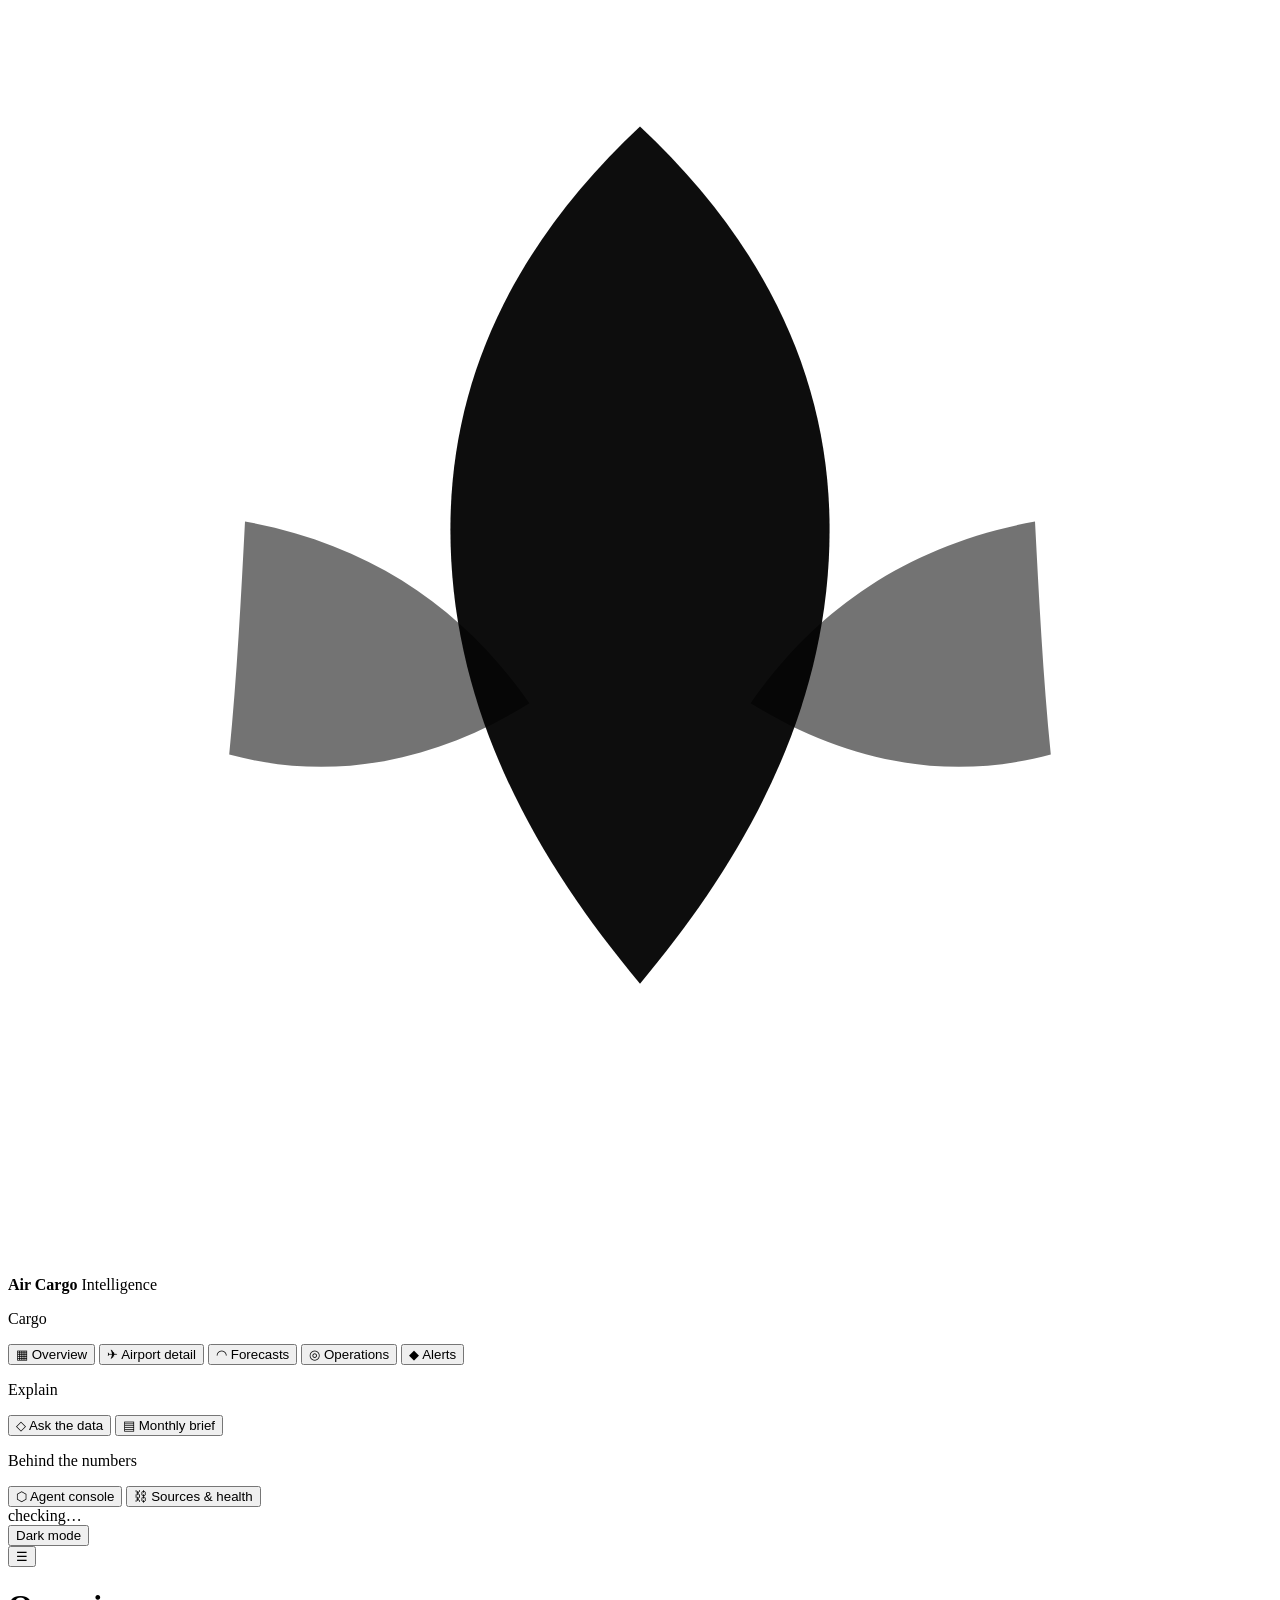
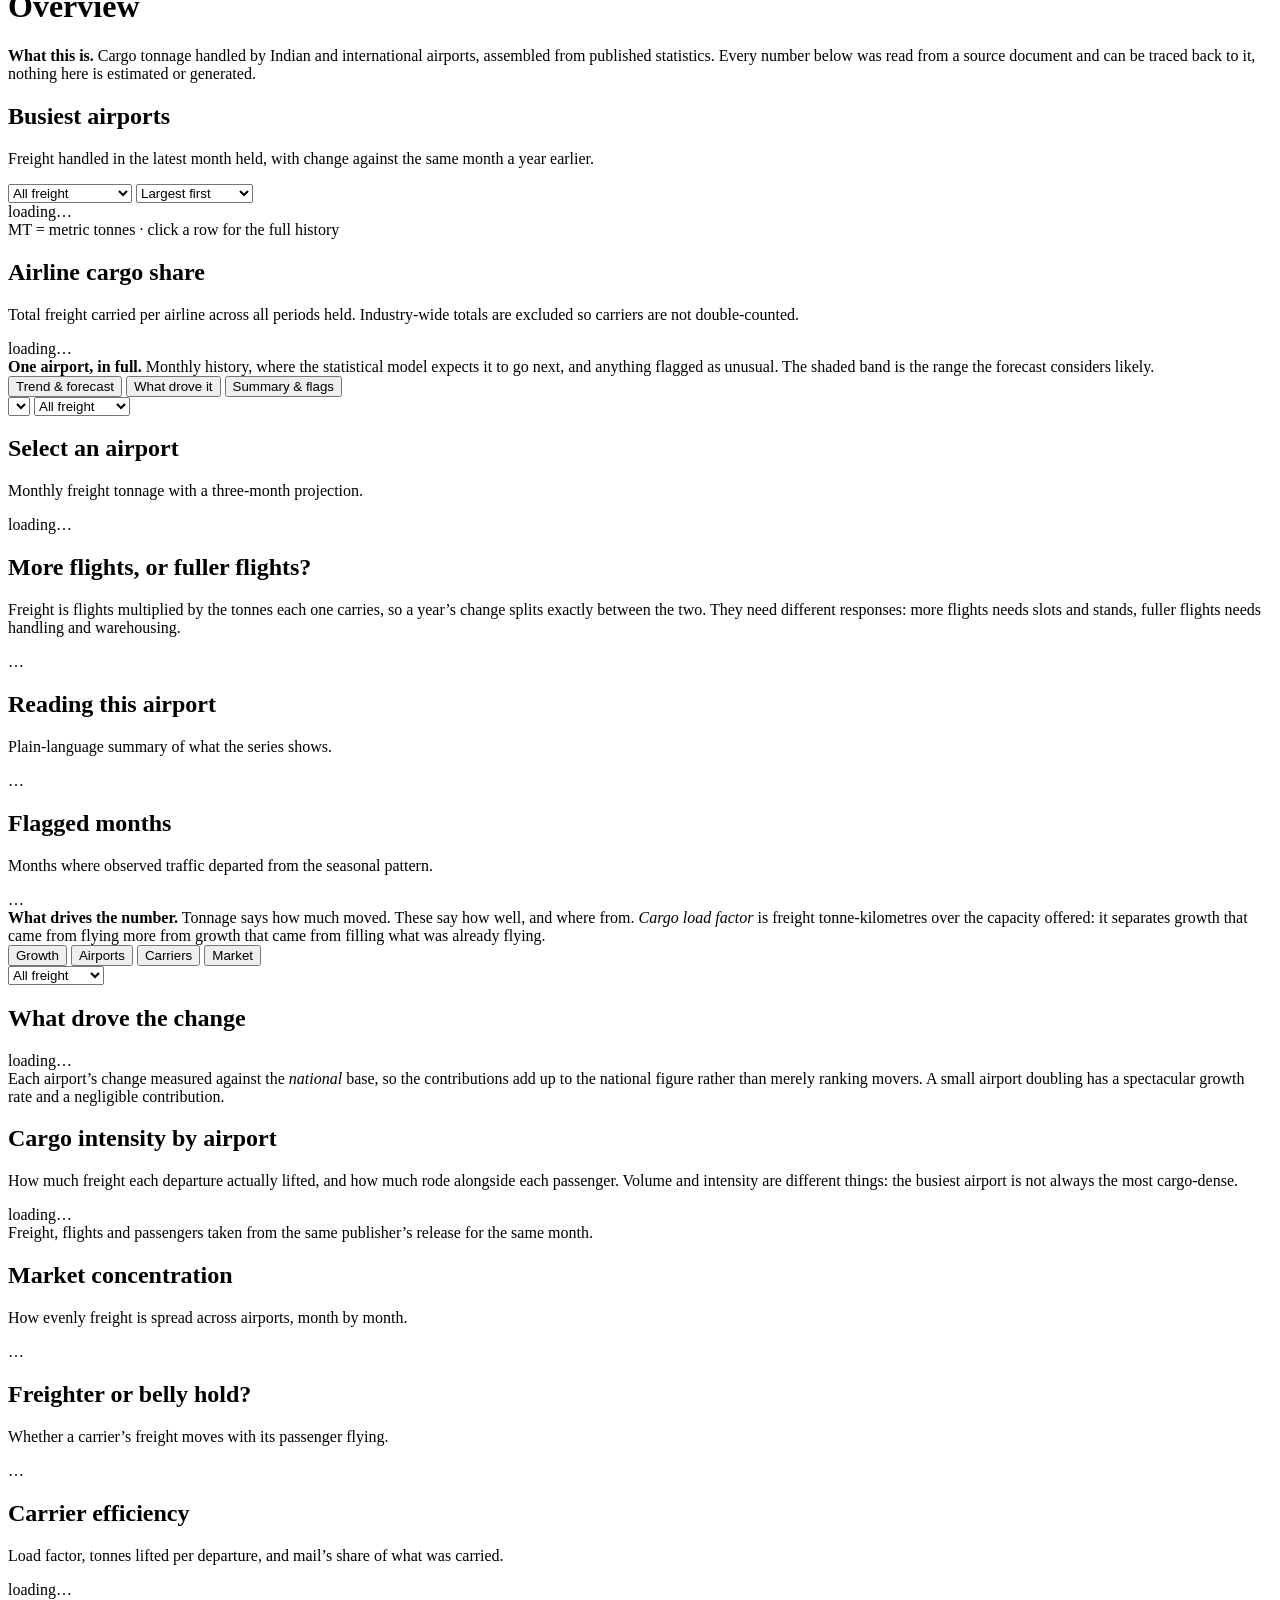
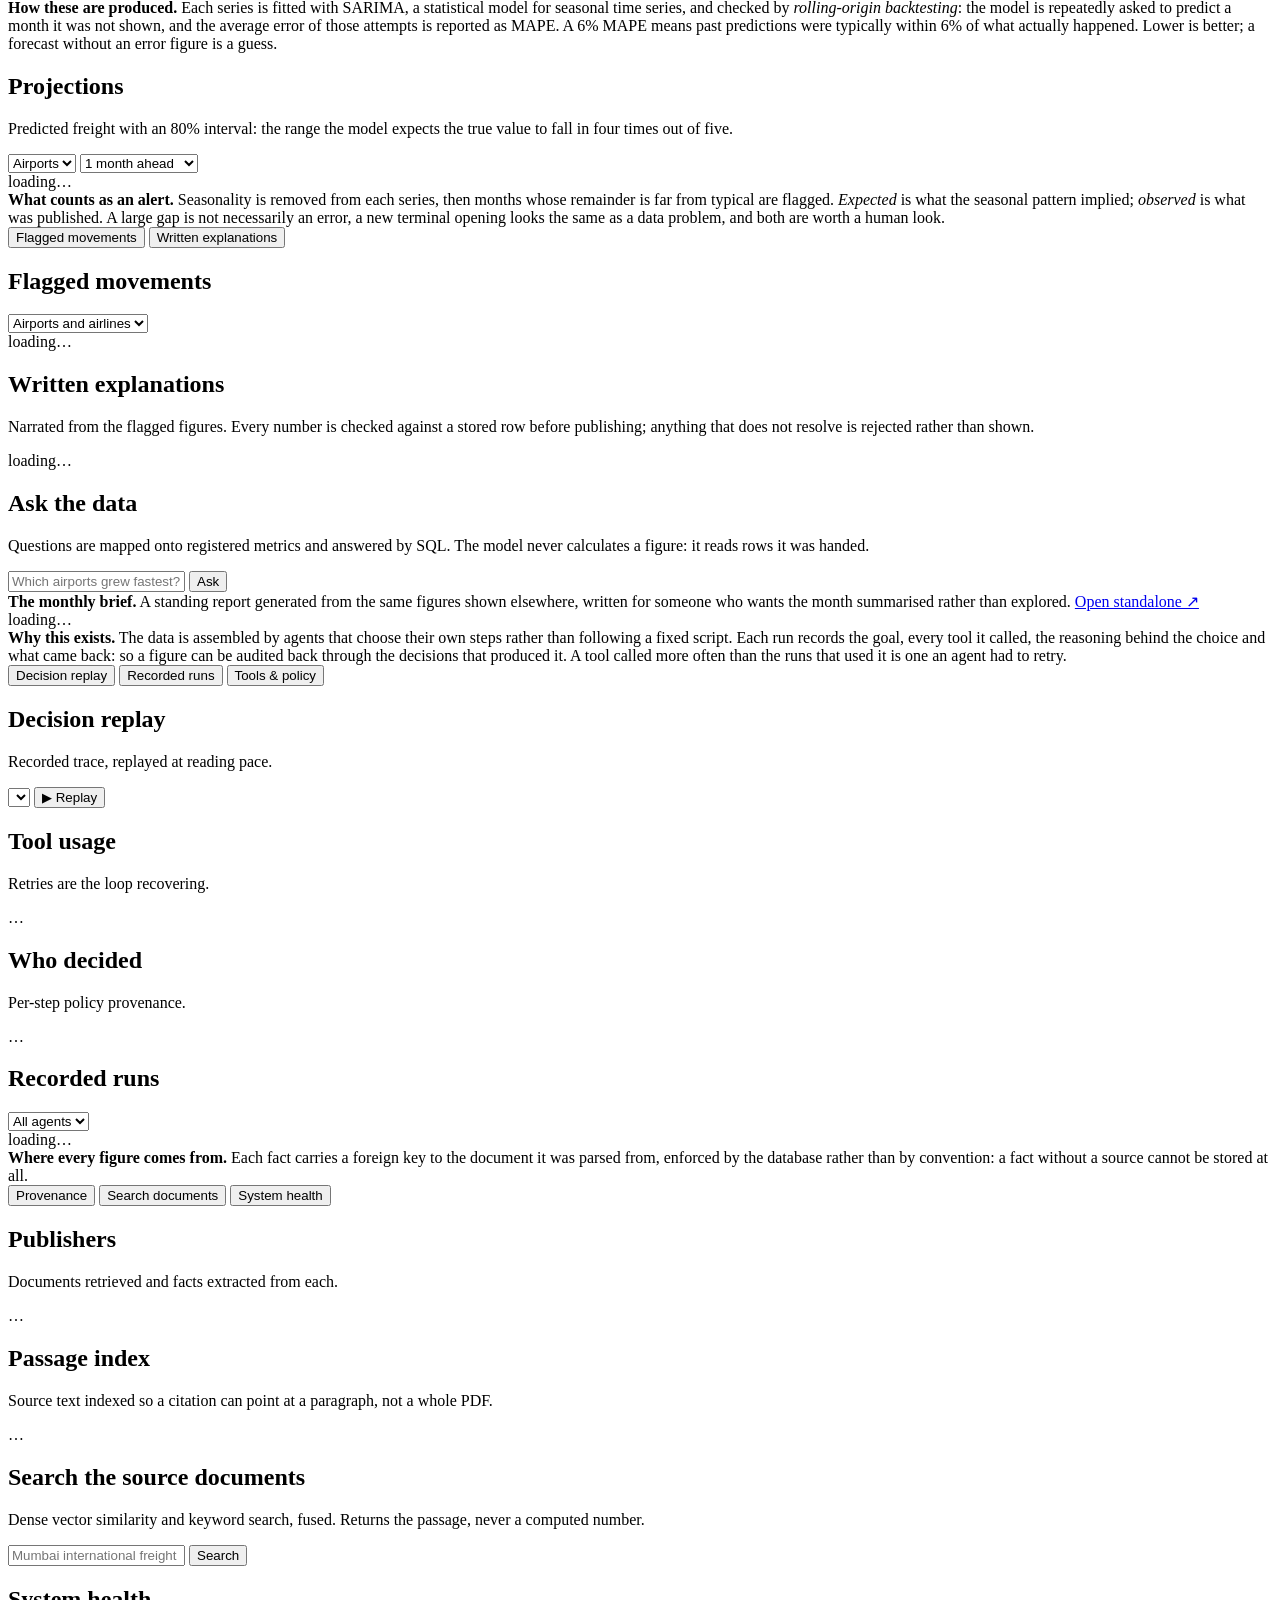
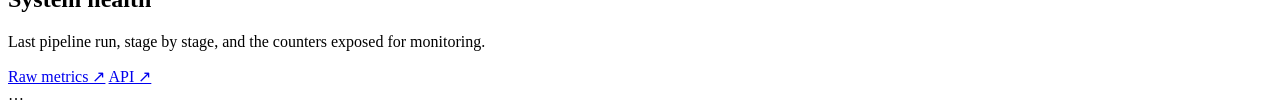
==== commit 3a77e91c: "Replace every em and en dash with the punctuation the sentence needed 123 of them across the README," ====
--- a/web/index.html
+++ b/web/index.html
@@ -96,7 +96,7 @@
         <strong>What this is.</strong> Cargo tonnage handled by Indian and
         international airports, assembled from published statistics. Every
         number below was read from a source document and can be traced back
-        to it — nothing here is estimated or generated.
+        to it, nothing here is estimated or generated.
       </div>
 
       <div class="kpis" id="kpis"></div>
@@ -208,7 +208,7 @@
       <div class="explainer">
         <strong>What drives the number.</strong> Tonnage says how much moved.
         These say how well, and where from. <em>Cargo load factor</em> is
-        freight tonne-kilometres over the capacity offered — it separates
+        freight tonne-kilometres over the capacity offered: it separates
         growth that came from flying more from growth that came from filling
         what was already flying.
       </div>
@@ -286,7 +286,7 @@
     <section class="view" data-view="forecast">
       <div class="explainer">
         <strong>How these are produced.</strong> Each series is fitted with
-        SARIMA — a statistical model for seasonal time series — and checked
+        SARIMA, a statistical model for seasonal time series, and checked
         by <em>rolling-origin backtesting</em>: the model is repeatedly asked
         to predict a month it was not shown, and the average error of those
         attempts is reported as MAPE. A 6% MAPE means past predictions were
@@ -299,7 +299,7 @@
       <article class="panel">
         <header class="panel-head">
           <div><h2>Projections</h2>
-            <p class="panel-sub">Predicted freight with an 80% interval — the range the model expects the true value to fall in four times out of five.</p></div>
+            <p class="panel-sub">Predicted freight with an 80% interval: the range the model expects the true value to fall in four times out of five.</p></div>
           <div class="controls">
             <select id="fc-grain" class="sel" aria-label="Grain">
               <option value="AIRPORT">Airports</option>
@@ -323,7 +323,7 @@
         each series, then months whose remainder is far from typical are
         flagged. <em>Expected</em> is what the seasonal pattern implied;
         <em>observed</em> is what was published. A large gap is not
-        necessarily an error — a new terminal opening looks the same as a
+        necessarily an error, a new terminal opening looks the same as a
         data problem, and both are worth a human look.
       </div>
 
@@ -363,7 +363,7 @@
       <article class="panel tall">
         <header class="panel-head">
           <div><h2>Ask the data</h2>
-            <p class="panel-sub">Questions are mapped onto registered metrics and answered by SQL. The model never calculates a figure — it reads rows it was handed.</p></div>
+            <p class="panel-sub">Questions are mapped onto registered metrics and answered by SQL. The model never calculates a figure: it reads rows it was handed.</p></div>
         </header>
         <div class="panel-body chat-body">
           <div class="chat-log" id="chat-log"></div>
@@ -395,7 +395,7 @@
         <strong>Why this exists.</strong> The data is assembled by agents that
         choose their own steps rather than following a fixed script. Each run
         records the goal, every tool it called, the reasoning behind the
-        choice and what came back — so a figure can be audited back through
+        choice and what came back: so a figure can be audited back through
         the decisions that produced it. A tool called more often than the runs
         that used it is one an agent had to retry.
       </div>
@@ -461,7 +461,7 @@
       <div class="explainer">
         <strong>Where every figure comes from.</strong> Each fact carries a
         foreign key to the document it was parsed from, enforced by the
-        database rather than by convention — a fact without a source cannot
+        database rather than by convention: a fact without a source cannot
         be stored at all.
       </div>
 
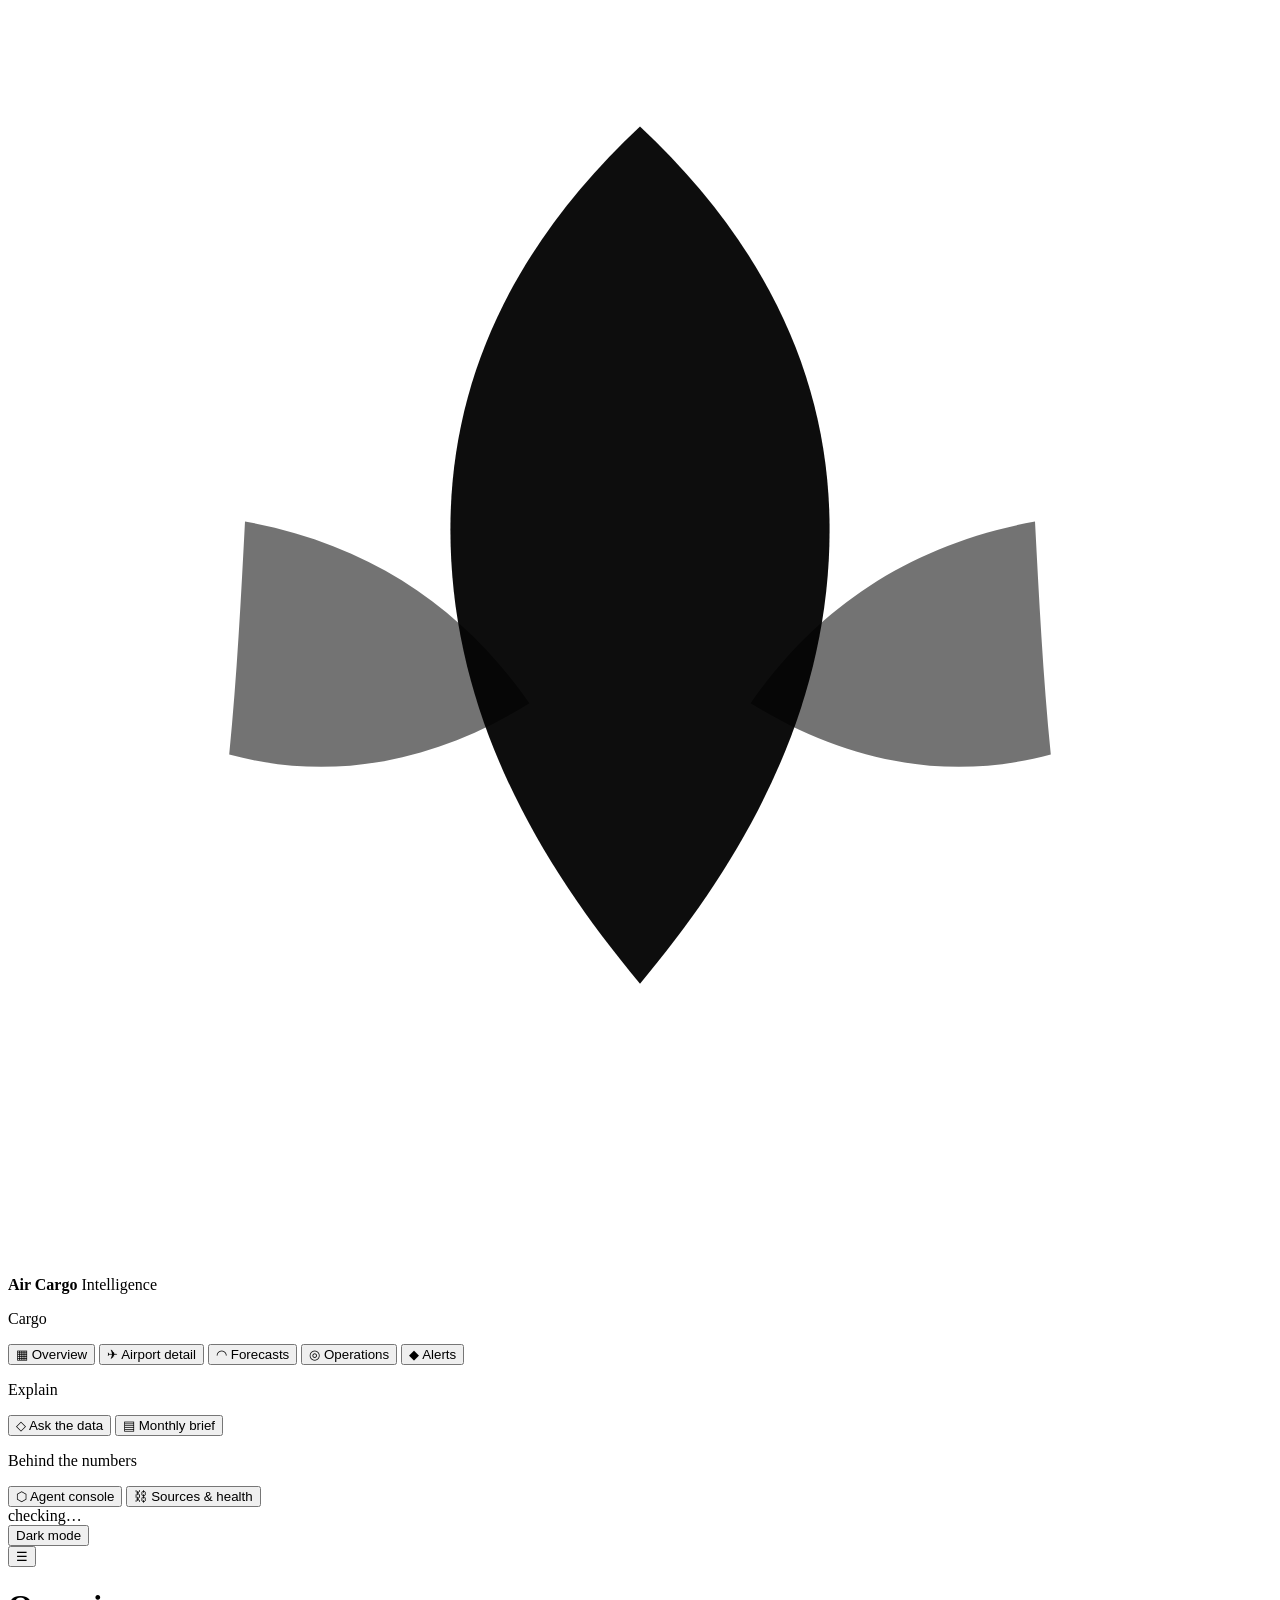
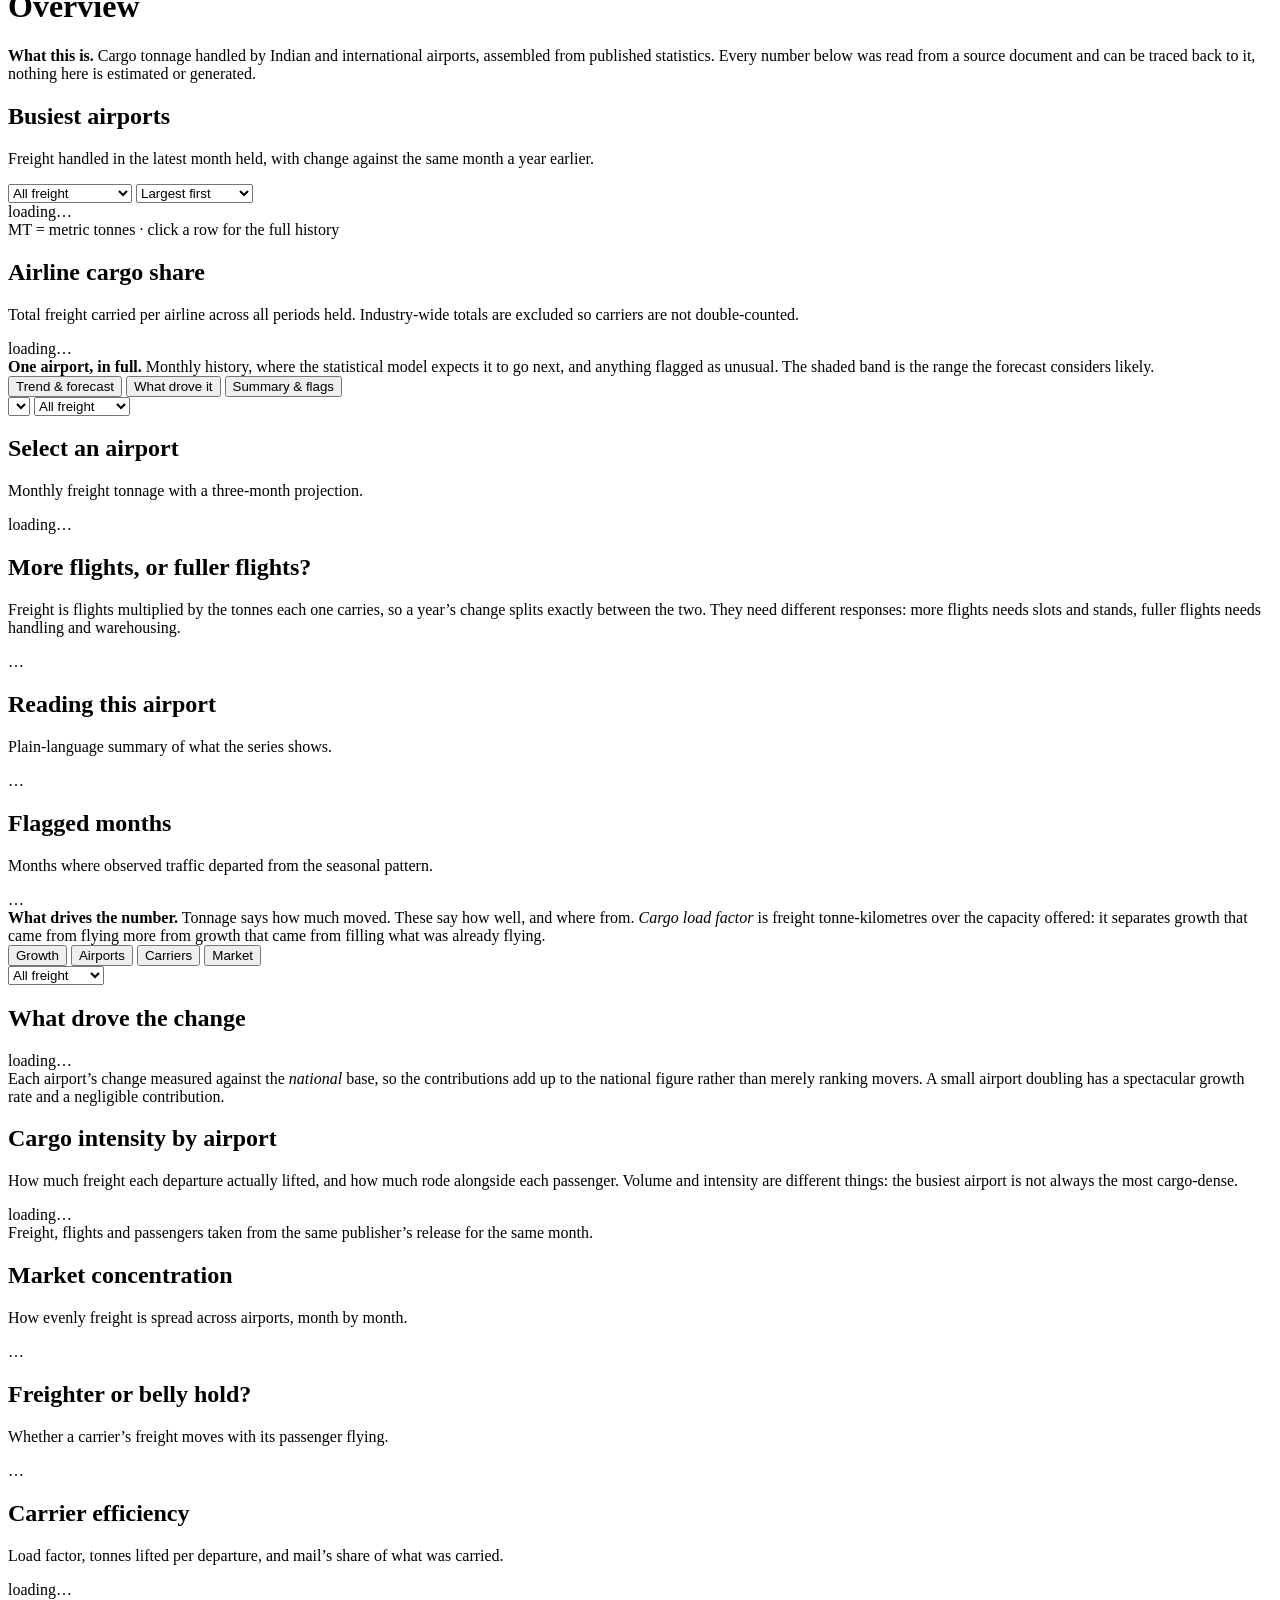
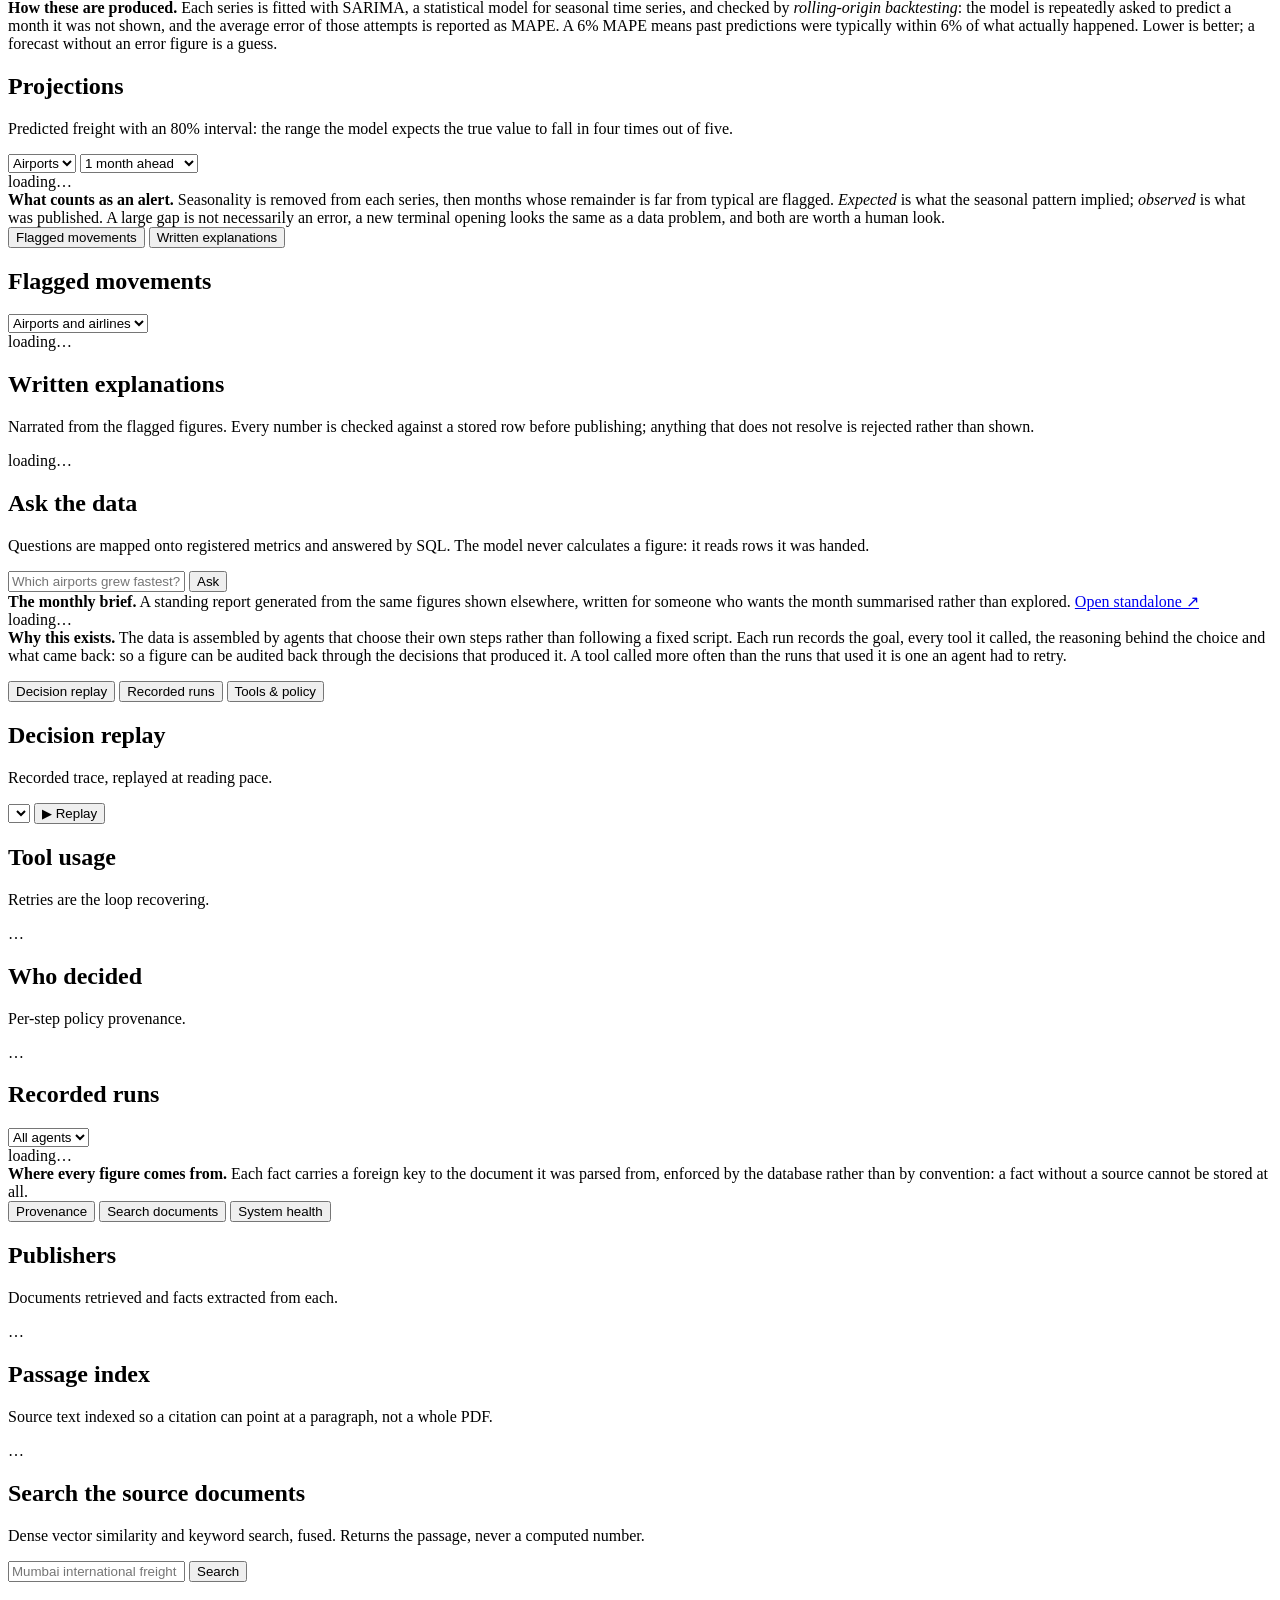
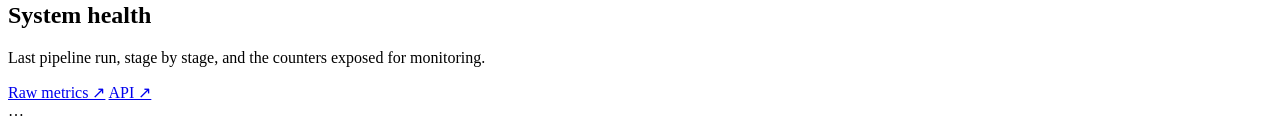
==== commit cd2f25a5: "Record the tokens each run spends, which nothing was doing The agent console shows model tokens as a" ====
--- a/web/index.html
+++ b/web/index.html
@@ -401,6 +401,7 @@
       </div>
 
       <div class="console-strip" id="agent-totals"></div>
+      <p class="panel-sub" id="agent-token-note"></p>
 
       <nav class="subtabs" data-for="agents">
         <button class="subtab is-active" data-tab="replay">Decision replay</button>
